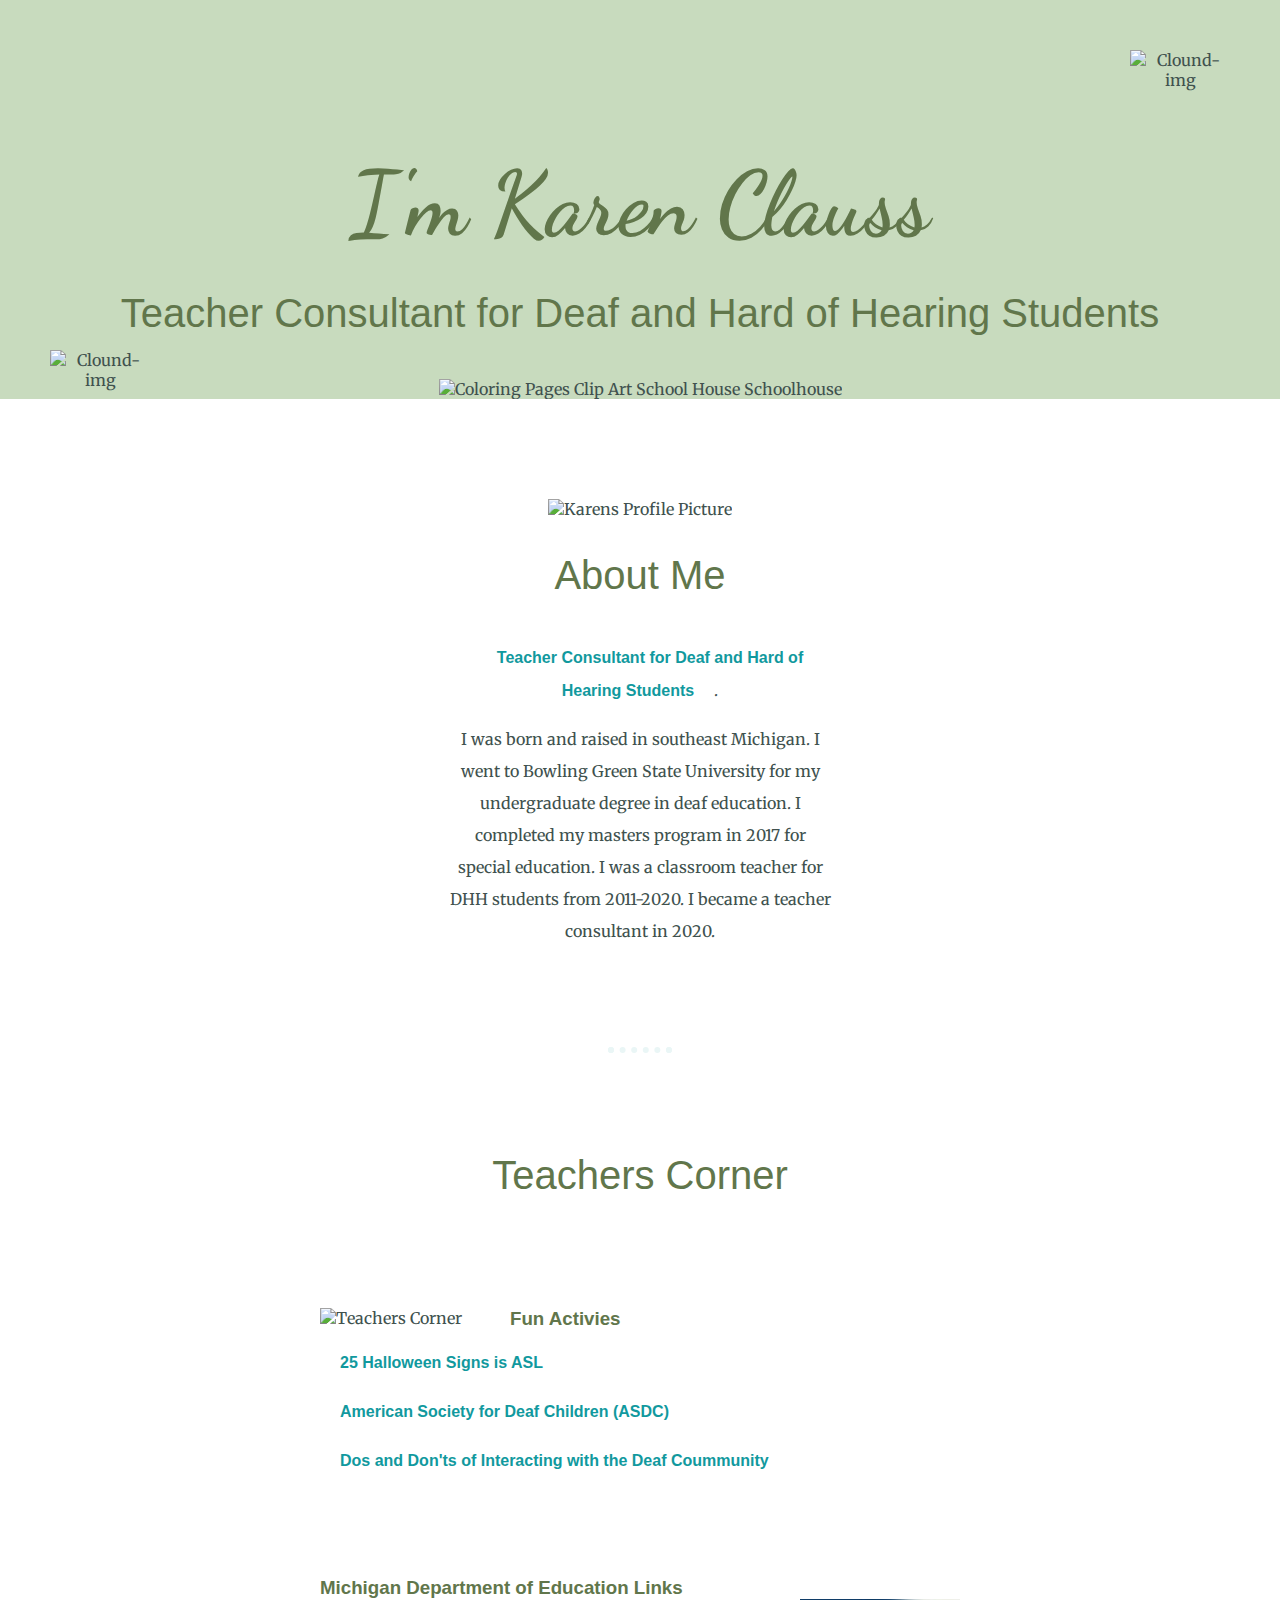
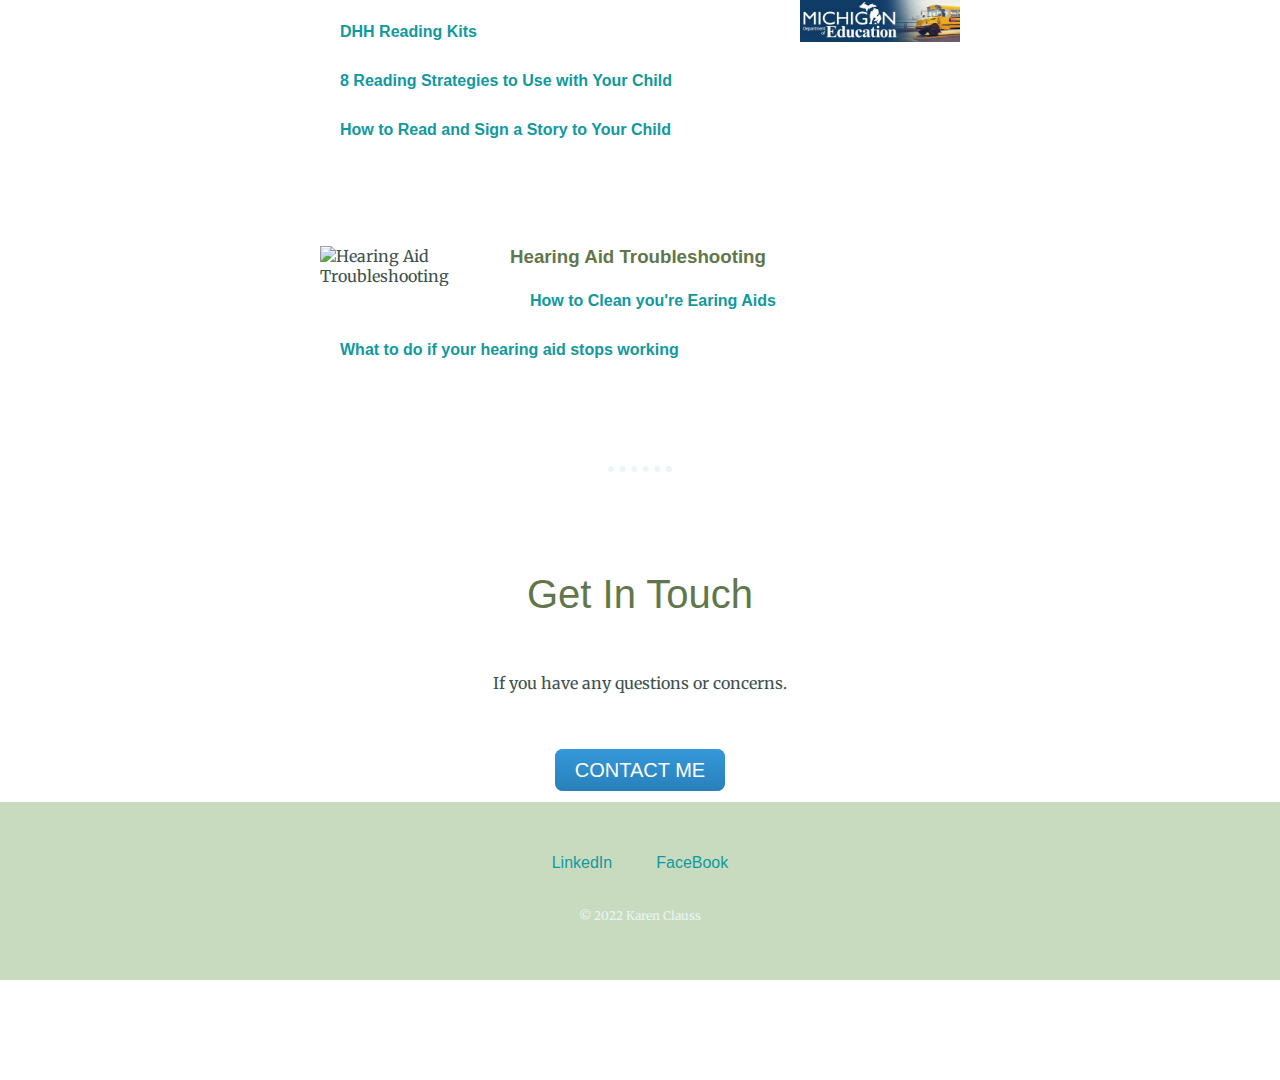
==== index.html @ 71230d58 "Add files via upload" ====
<!DOCTYPE html>
<html lang="en" dir="ltr">

  <head>
    <meta charset="utf-8">
    <title>Mrs. Clauss</title>
      <link rel="stylesheet" href="styles.css">
      <link rel="icon" href="favicon.ico">
      <link rel="preconnect" href="https://fonts.googleapis.com">
      <link rel="preconnect" href="https://fonts.gstatic.com" crossorigin>
      <link href="https://fonts.googleapis.com/css2?family=Dancing+Script&family=Merriweather&display=swap" rel="stylesheet">
  </head>
  <body>

  <div class="top-container">
    <img class="top-cloud" src="https://freepngimg.com/thumb/cloud/27-cloud-png-image.png" alt="Clound-img"width="100"
    height="100">
    <h1>I'm Karen Clauss</h1>
    <h2>Teacher Consultant for Deaf and Hard of Hearing Students</h2>
    <img class="bottom-cloud" src="https://freepngimg.com/thumb/cloud/27-cloud-png-image.png" alt="Clound-img"width="100"
    height="100">
    <img class="School" src="https://t4.ftcdn.net/jpg/02/83/85/97/360_F_283859723_ybhud0ECohqVtW5TXBm7iBTo69Y1r34f.jpg" alt="Coloring Pages Clip Art School House Schoolhouse" alt="School-img">

  </div>

  <div class="middle-container">
    <div class="profile">
      <img src="https://sdk.bitmoji.com/render/panel/10222142-100571616807_1-s5-v1.png?transparent=1&palette=1&scale=2" alt="Karens Profile Picture"
      width="300"
      height="300" />

      <h2>About Me</h2>
      <P><Strong><a href="https://www.linkedin.com/in/sara-clauss-544916116">Teacher Consultant for Deaf and Hard of Hearing Students</a></Strong>.</P>
      <P>I was born and raised in southeast Michigan. I went to Bowling Green State University for my undergraduate degree in deaf education. I completed my masters program in 2017 for special education. I was a classroom teacher for DHH students from 2011-2020. I became a teacher consultant in 2020.</P>
    </div>
    <hr>
    <div class="skills">
      <h2>Teachers Corner</h2>
      <div class="skill-row">
        <img class="teachers-corner"src="https://images.squarespace-cdn.com/content/v1/50b6d920e4b0bff132978a3e/1536152237201-N6F0PI76O25J7AV6KTU6/Website+6.jpg" alt="Teachers Corner">
        <h3>Fun Activies</h3>
        <P><Strong><a href="https://youtu.be/bYKd9_v9xGA">25 Halloween Signs is ASL</a></Strong></P>
        <P><Strong><a href="https://deafchildren.org/">American Society for Deaf Children (ASDC)</a></Strong></P>
        <P><Strong><a href="https://youtu.be/pDA_EXFTpxo">Dos and Don'ts of Interacting with the Deaf Coummunity</a></Strong></P>

        <h3>Michigan Department of Education Links</h3>
        <img class="bus" src="[data-uri]" alt="Michigan Department of Education">
      
        <p><Strong><a href="https://mdelio.org/deaf-hard-of-hearing/other-resources/dhh-reading-kits">DHH Reading Kits</a></Strong></p>
        <P><Strong><a href="https://www.choicesforparents.org/literacy">8 Reading Strategies to Use with Your Child</a></Strong></P>
        <P><Strong><a href="https://deafchildren.org/2020/03/how-to-read-and-sign-a-story/">How to Read and Sign a Story to Your Child</a></Strong></P>


      </div>
      <div class="skill-row">
        <img class="Hearing"src="https://exceptionalhearingcare.com/wp-content/uploads/2018/03/Exceptional-Hearing-Car-Common-Hearing-Aid-Problems-How-to-Fix-Them-1.jpg" alt="Hearing Aid Troubleshooting">
        <h3>Hearing Aid Troubleshooting</h3>
        <P><Strong><a href="https://youtu.be/69plw-7_W10">How to Clean you're Earing Aids</a></Strong></P>
        <P><Strong><a href="https://youtu.be/0M_33EKcPGE">What to do if your hearing aid stops working</a></Strong></P>

      </div>
    </div>
    <hr>
    <div class="contact-me">
      <h2>Get In Touch</h2>
      <p class="Contact-message">If you have any questions or concerns. </p>
      <a class="btn" href="kclauss@giresd.net">CONTACT ME</a>
    </div>


  <div class="bottom-container">
    <a class="footer-link" href="https://www.linkedin.com/">LinkedIn</a>
    <a class="footer-link" href="https://twitter.com/">FaceBook</a>

    <p class="copyright">© 2022 Karen Clauss</p>
  </div>
  </body>
</html>
---- styles.css ----
body {
  color: #40514E;
  margin: 0;
  text-align: center;
  font-family: 'Merriweather', serif;
}
 h1 {
   font-size: 5.625rem;
   margin: 50px auto 0 auto;
   font-family: 'Dancing Script', cursive;
   color: #61764B;
 }

 h2 {
   font-size: 2.5rem;
   font-family: 'Montserrat' , sans-serif;
   color: #61764B;
   font-weight: normal;
   padding-bottom: 10px;
 }

 h3 {
    color: #61764B;
    margin: 100px auto 0 auto;
    font-family: 'Montserrat' , sans-serif;
 }

 p {
  line-height: 2;
 }

hr {
  border: dotted #EAF6F6 6px;
  border-bottom: none;
  width: 4%;
  margin: 100px auto;
}

a{
  color: #11999E;
  font-family: 'Montserrat' , sans-serif;
  margin: 10px 20px;
  text-decoration: none;
}

a:hover {
  color: #EAF6F6
}

.top-container {
  background-color: #C8DBBE;
  position: relative;
  padding-top: 100px;
}

.middle-container {
  margin: 100px 0;
}

.bottom-container {
  background-color: #C8DBBE;
  padding: 50px 0 20px;
}

.skill-row {
  width: 50%;
  margin: 100px auto 100px auto;
  text-align: left;
}

.School {
  background-color: #C8DBBE;
}

.bottom-cloud {
  position: absolute;
  left: 50px;
  bottom: 300px;
  top: 350px;
}

.top-cloud {
  position: absolute;
  right: 50px;
  top: 50px;
}

.teachers-corner {
  width: 25%;
  float: left;
  margin-right: 30px;
}

.bus {
  float: right;
  margin-left: auto;
  width: 25%;
}

.Hearing {
  width: 25%;
  float: left;
  margin-right: 30px;
}

.profile {
width: 30%;
margin: auto;
}

.Contact-message {
  width: 40%;
  margin: 40px auto 60px;
}

.contact-me {
  padding: 20px 0 20px;
  padding-top: 0%;
}

.copyright {
  color: #EaF6F6;
  font-size: 0.75rem;
  padding: 20px 0;
}
.btn {
  background: #3498db;
  background-image: -webkit-linear-gradient(top, #3498db, #2980b9);
  background-image: -moz-linear-gradient(top, #3498db, #2980b9);
  background-image: -ms-linear-gradient(top, #3498db, #2980b9);
  background-image: -o-linear-gradient(top, #3498db, #2980b9);
  background-image: linear-gradient(to bottom, #3498db, #2980b9);
  -webkit-border-radius: 8;
  -moz-border-radius: 8;
  border-radius: 8px;
  font-family: 'Montserrat' , sans-serif;
  color: #ffffff;
  font-size: 20px;
  padding: 10px 20px 10px 20px;
  text-decoration: none;
}

.btn:hover {
  background: #3cb0fd;
  background-image: -webkit-linear-gradient(top, #3cb0fd, #3498db);
  background-image: -moz-linear-gradient(top, #3cb0fd, #3498db);
  background-image: -ms-linear-gradient(top, #3cb0fd, #3498db);
  background-image: -o-linear-gradient(top, #3cb0fd, #3498db);
  background-image: linear-gradient(to bottom, #3cb0fd, #3498db);
  text-decoration: none;
}
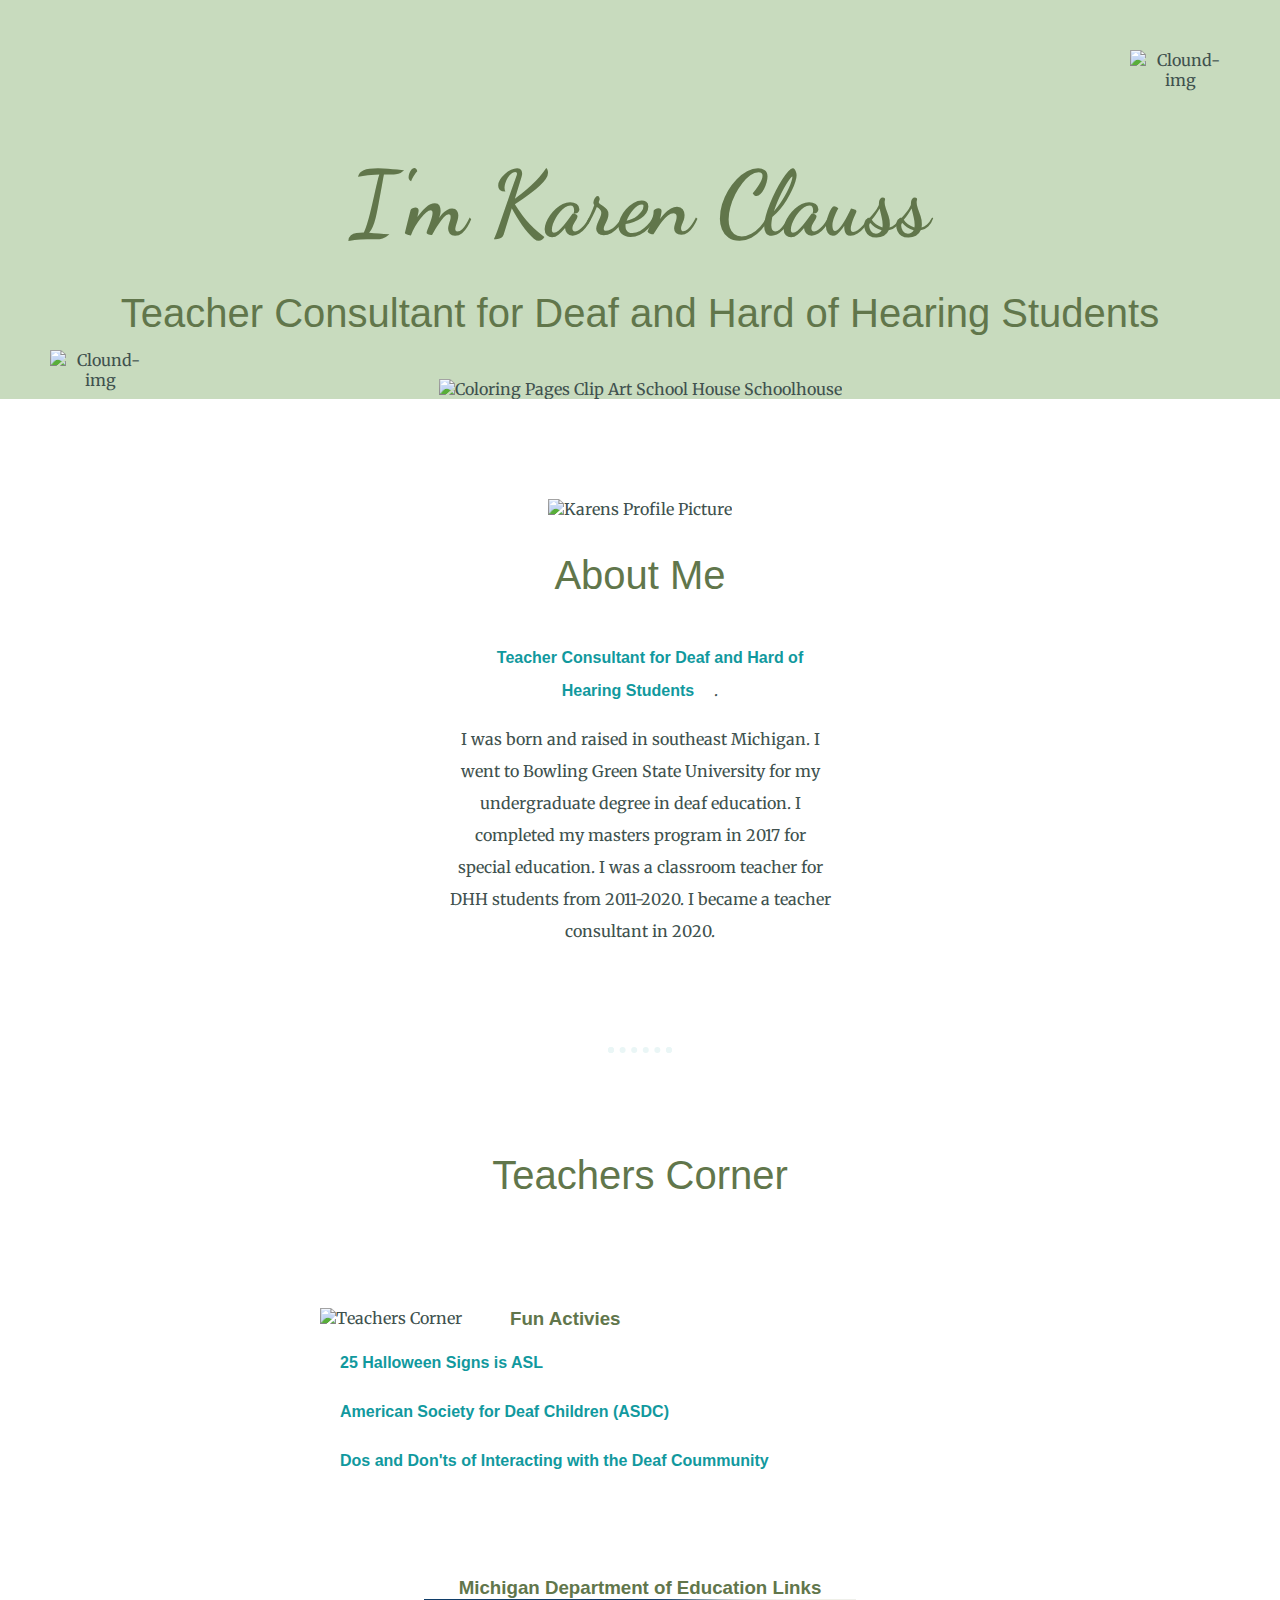
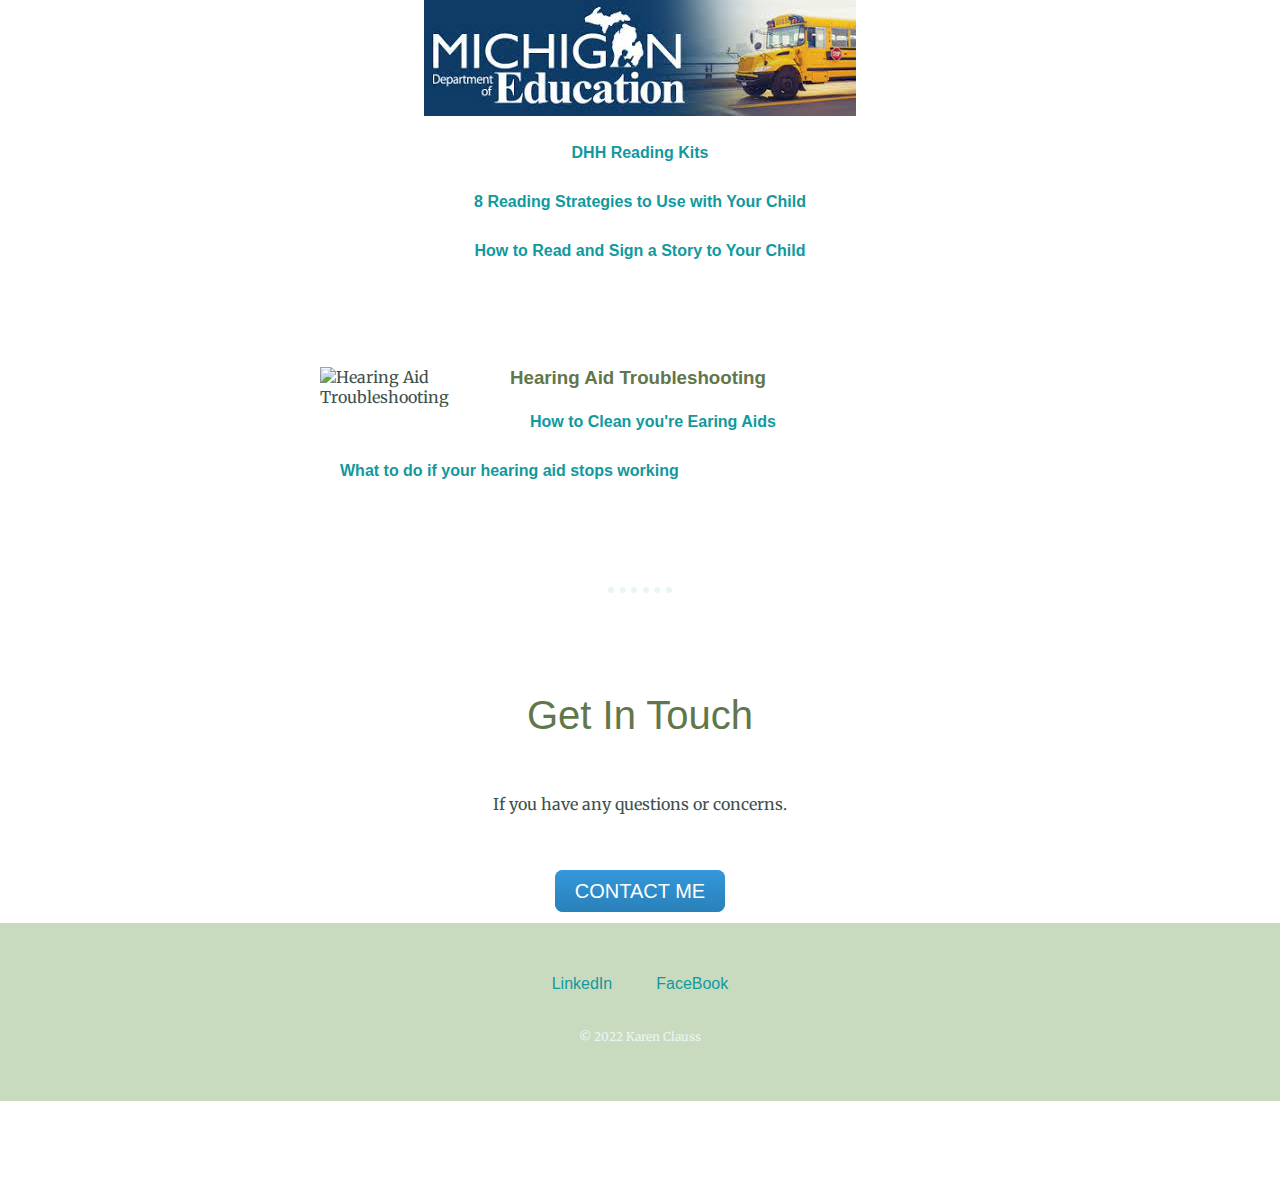
==== commit ef2f26d3: "Add files via upload" ====
--- a/index.html
+++ b/index.html
@@ -42,16 +42,17 @@
         <P><Strong><a href="https://youtu.be/bYKd9_v9xGA">25 Halloween Signs is ASL</a></Strong></P>
         <P><Strong><a href="https://deafchildren.org/">American Society for Deaf Children (ASDC)</a></Strong></P>
         <P><Strong><a href="https://youtu.be/pDA_EXFTpxo">Dos and Don'ts of Interacting with the Deaf Coummunity</a></Strong></P>
+      </div>
 
+        <div class="bus">
         <h3>Michigan Department of Education Links</h3>
-        <img class="bus" src="[data-uri]" alt="Michigan Department of Education">
-      
+        <img class="bus-image" src="[data-uri]" alt="Michigan Department of Education">
+
         <p><Strong><a href="https://mdelio.org/deaf-hard-of-hearing/other-resources/dhh-reading-kits">DHH Reading Kits</a></Strong></p>
         <P><Strong><a href="https://www.choicesforparents.org/literacy">8 Reading Strategies to Use with Your Child</a></Strong></P>
         <P><Strong><a href="https://deafchildren.org/2020/03/how-to-read-and-sign-a-story/">How to Read and Sign a Story to Your Child</a></Strong></P>
-
-
       </div>
+      
       <div class="skill-row">
         <img class="Hearing"src="https://exceptionalhearingcare.com/wp-content/uploads/2018/03/Exceptional-Hearing-Car-Common-Hearing-Aid-Problems-How-to-Fix-Them-1.jpg" alt="Hearing Aid Troubleshooting">
         <h3>Hearing Aid Troubleshooting</h3>
--- a/styles.css
+++ b/styles.css
@@ -92,10 +92,9 @@
 }
 
 .bus {
-  float: right;
-  margin-left: auto;
-  width: 25%;
+  margin: auto; 
 }
+
 
 .Hearing {
   width: 25%;
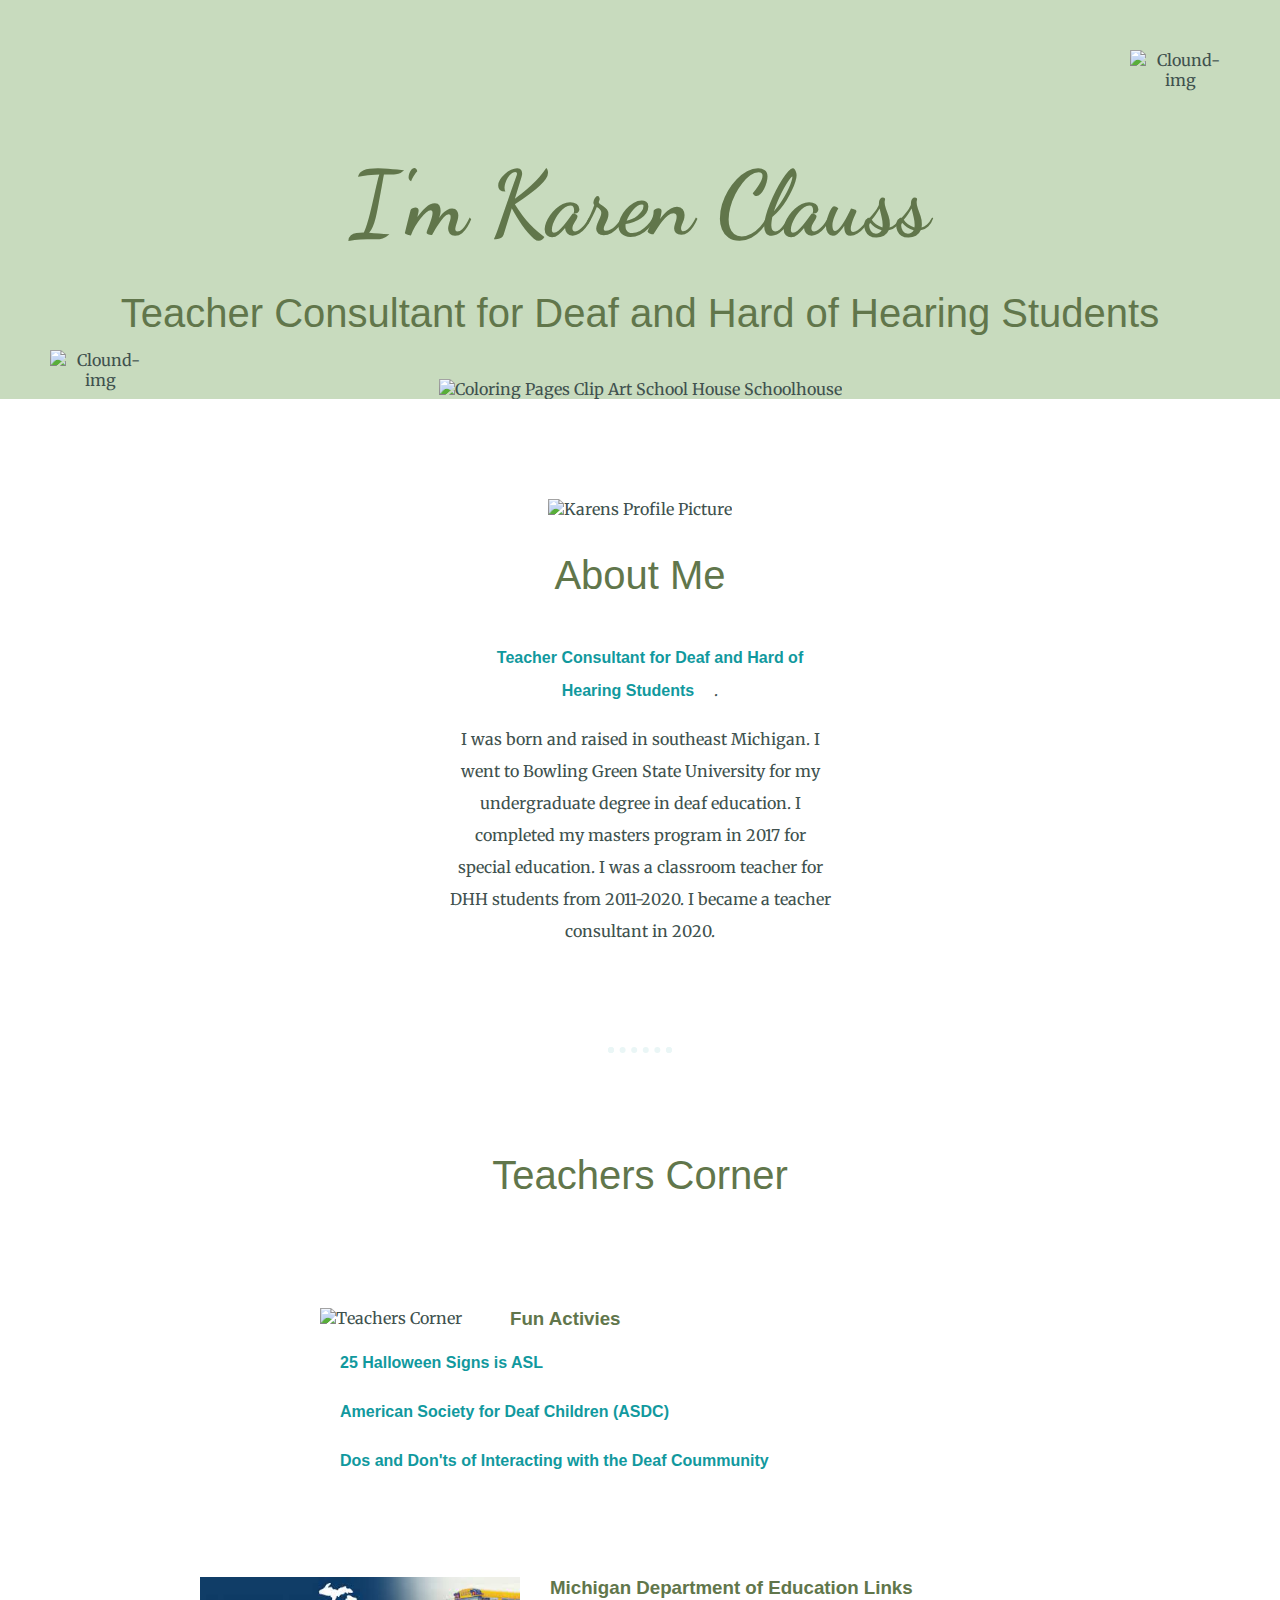
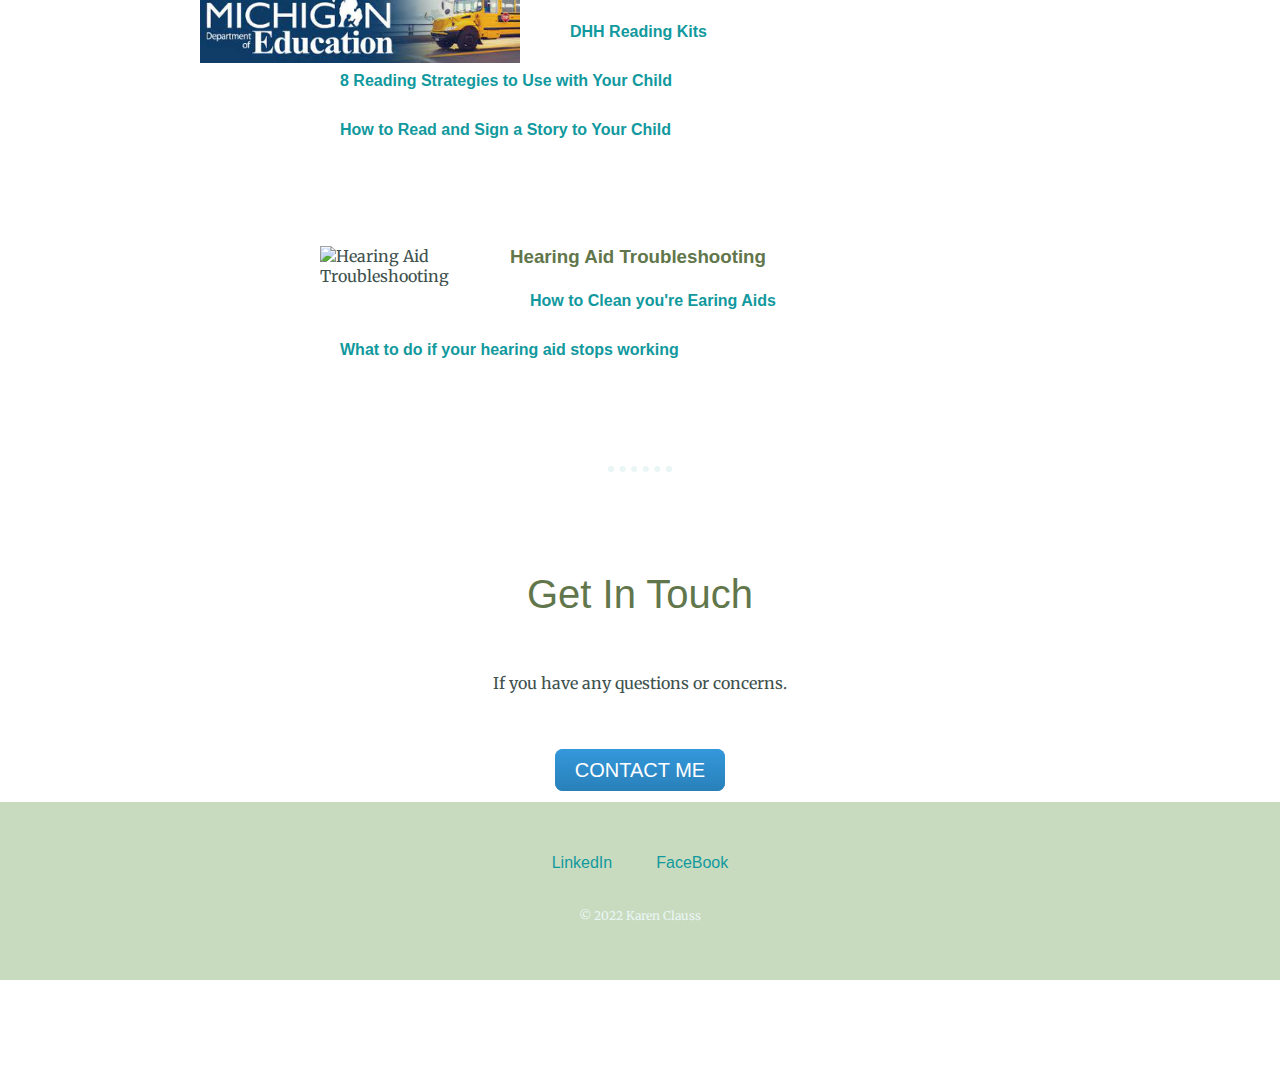
==== commit be41fa5a: "Add files via upload" ====
--- a/index.html
+++ b/index.html
@@ -44,15 +44,14 @@
         <P><Strong><a href="https://youtu.be/pDA_EXFTpxo">Dos and Don'ts of Interacting with the Deaf Coummunity</a></Strong></P>
       </div>
 
-        <div class="bus">
+        <img class="bus-image" src="[data-uri]" alt="Michigan Department of Education">
+      <div class="skill-row">
         <h3>Michigan Department of Education Links</h3>
-        <img class="bus-image" src="[data-uri]" alt="Michigan Department of Education">
-
         <p><Strong><a href="https://mdelio.org/deaf-hard-of-hearing/other-resources/dhh-reading-kits">DHH Reading Kits</a></Strong></p>
         <P><Strong><a href="https://www.choicesforparents.org/literacy">8 Reading Strategies to Use with Your Child</a></Strong></P>
         <P><Strong><a href="https://deafchildren.org/2020/03/how-to-read-and-sign-a-story/">How to Read and Sign a Story to Your Child</a></Strong></P>
       </div>
-      
+
       <div class="skill-row">
         <img class="Hearing"src="https://exceptionalhearingcare.com/wp-content/uploads/2018/03/Exceptional-Hearing-Car-Common-Hearing-Aid-Problems-How-to-Fix-Them-1.jpg" alt="Hearing Aid Troubleshooting">
         <h3>Hearing Aid Troubleshooting</h3>
--- a/styles.css
+++ b/styles.css
@@ -91,8 +91,11 @@
   margin-right: 30px;
 }
 
-.bus {
-  margin: auto; 
+.bus-image {
+  width: 25%;
+  float: left;
+  margin-right: 30px;
+  padding-left: 200px;
 }
 
 
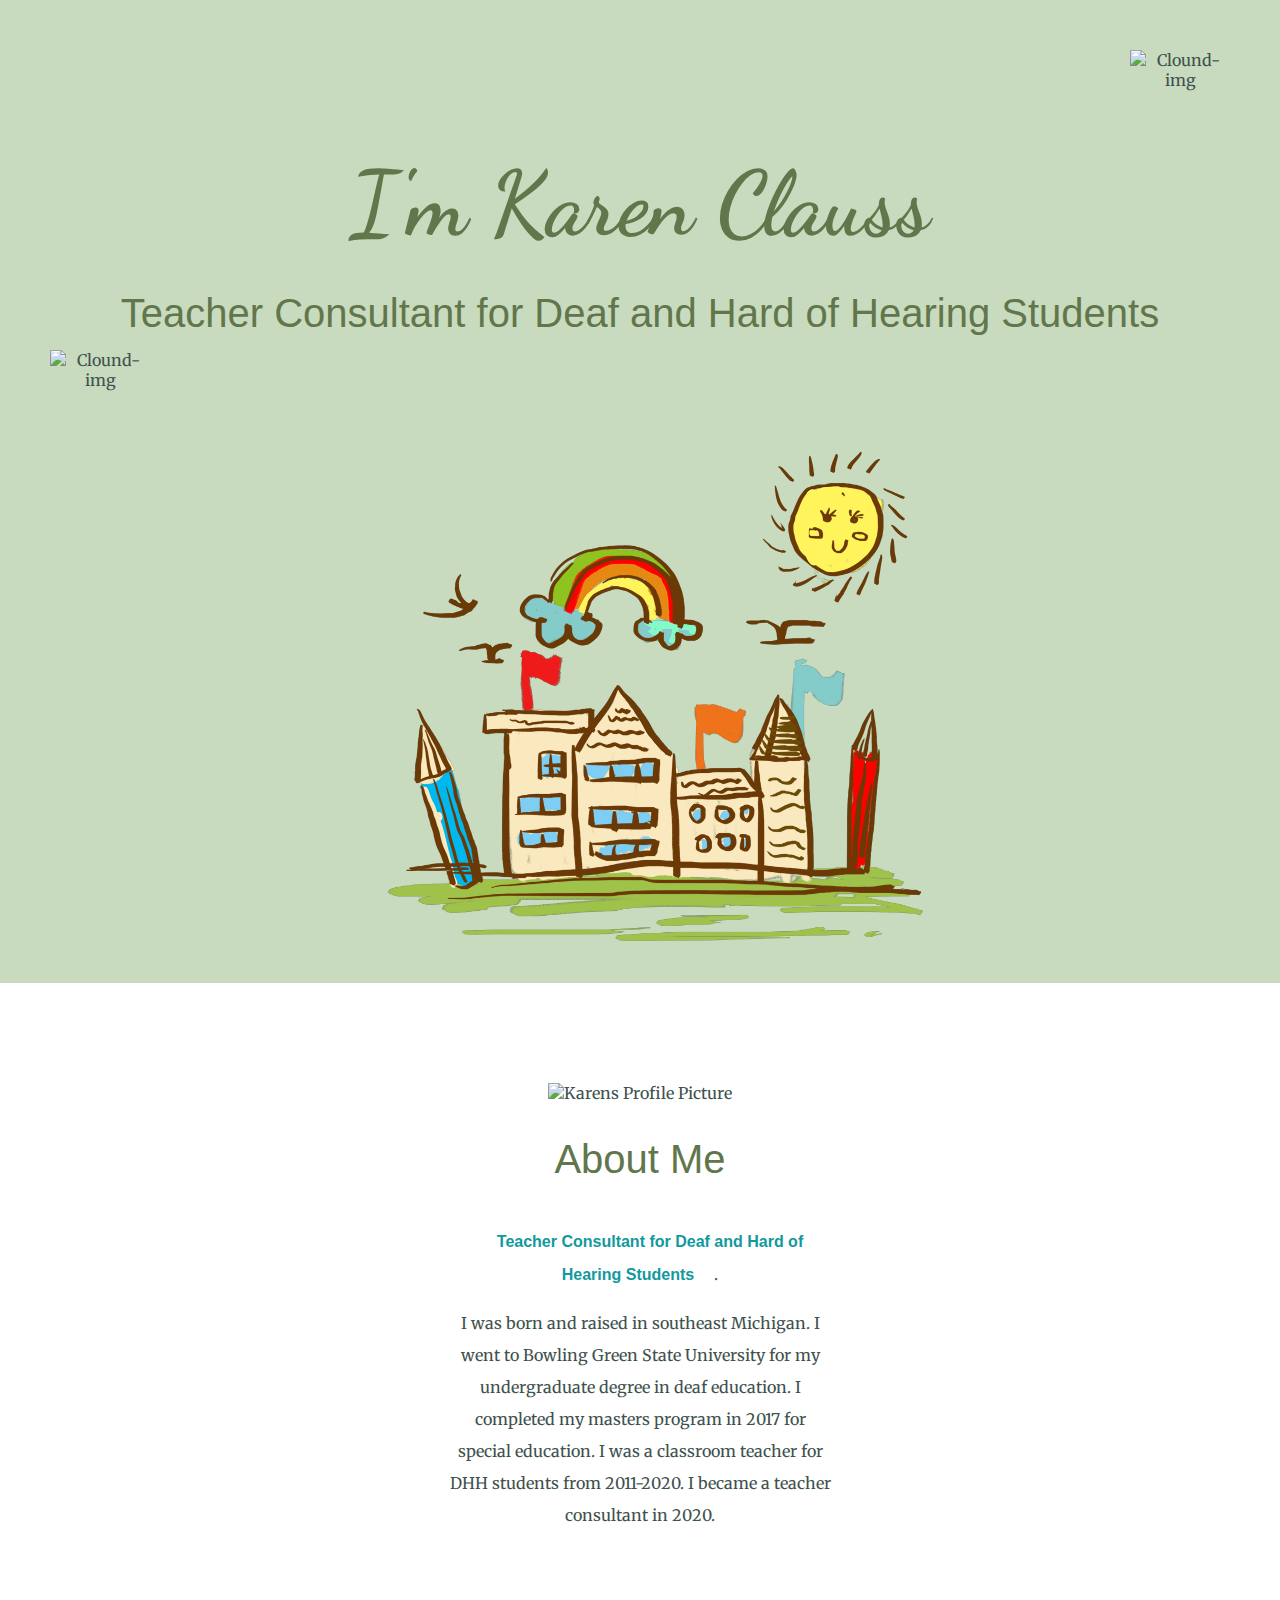
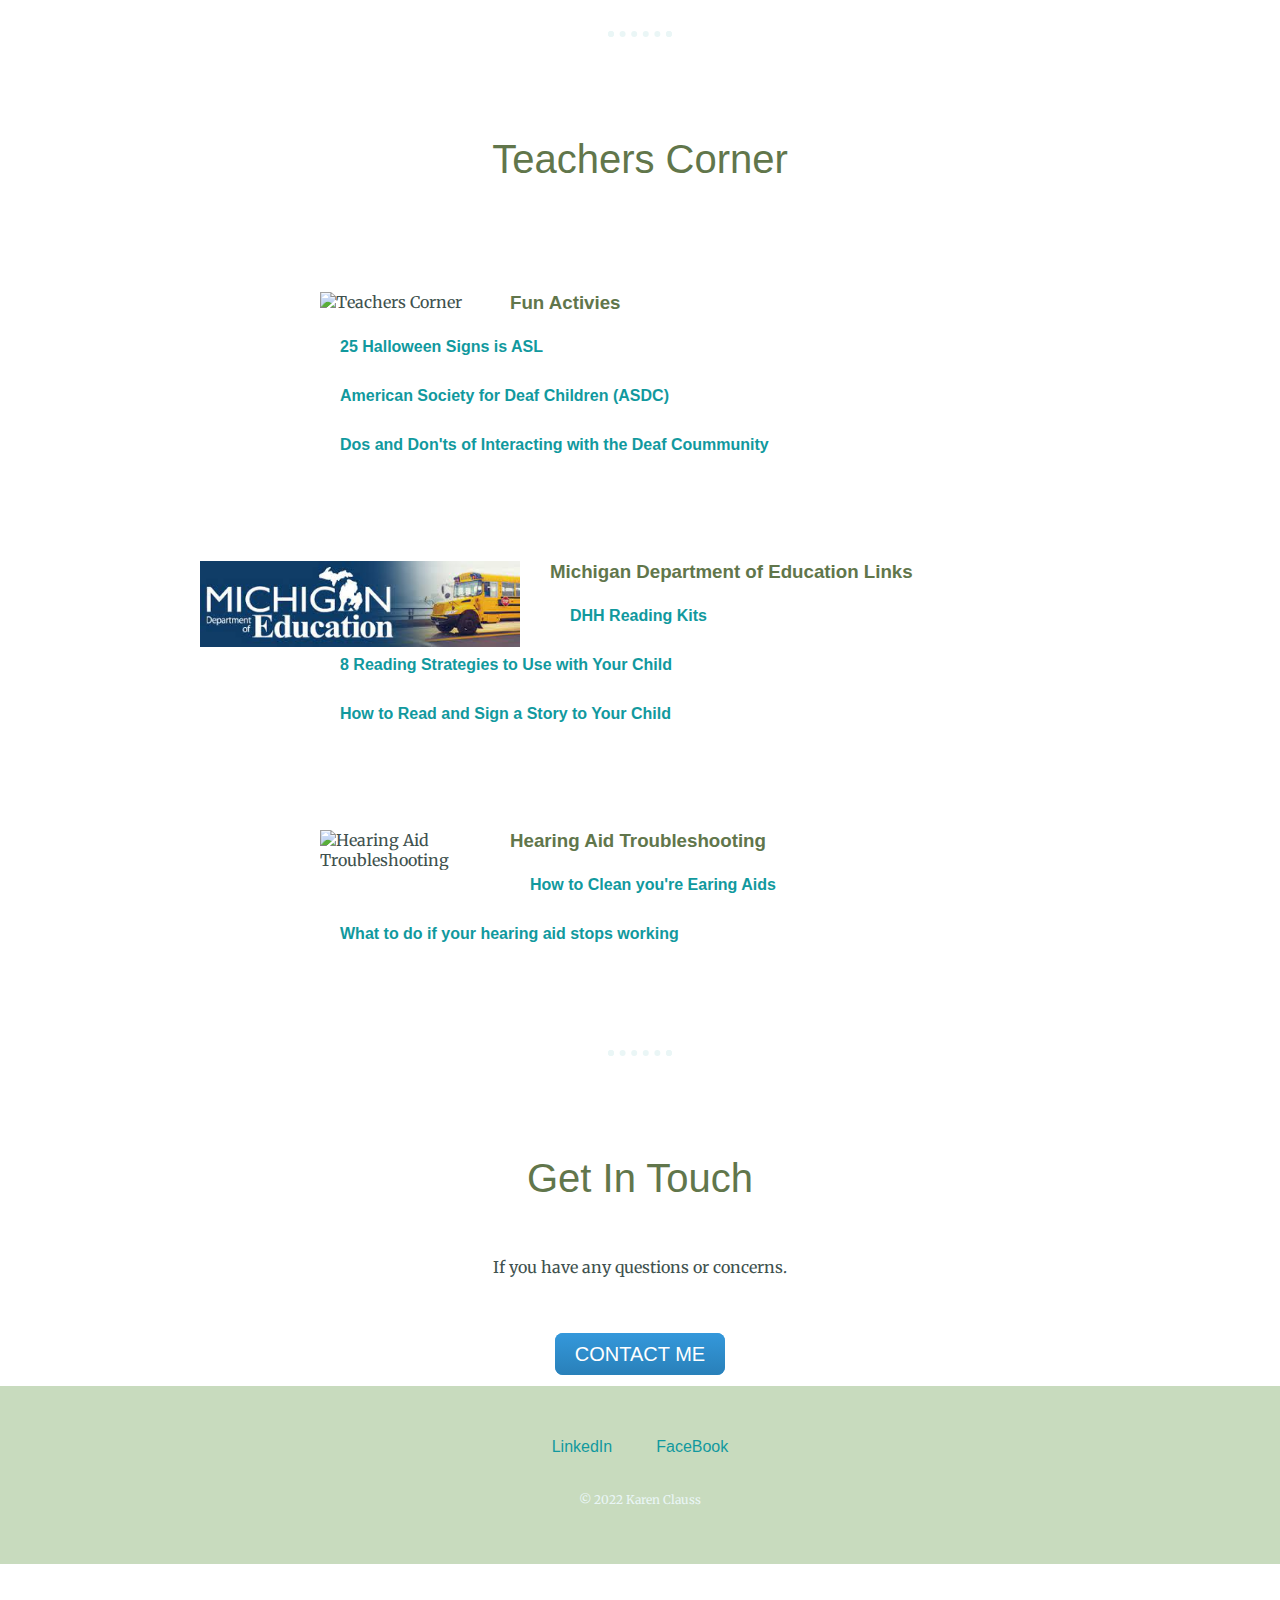
==== commit afb6b5f2: "Add files via upload" ====
--- a/index.html
+++ b/index.html
@@ -19,7 +19,8 @@
     <h2>Teacher Consultant for Deaf and Hard of Hearing Students</h2>
     <img class="bottom-cloud" src="https://freepngimg.com/thumb/cloud/27-cloud-png-image.png" alt="Clound-img"width="100"
     height="100">
-    <img class="School" src="https://t4.ftcdn.net/jpg/02/83/85/97/360_F_283859723_ybhud0ECohqVtW5TXBm7iBTo69Y1r34f.jpg" alt="Coloring Pages Clip Art School House Schoolhouse" alt="School-img">
+    <img class="School" src="images/School.png" alt="Schoolhouse" alt="School-img"width="600"
+    height="600">
 
   </div>
 
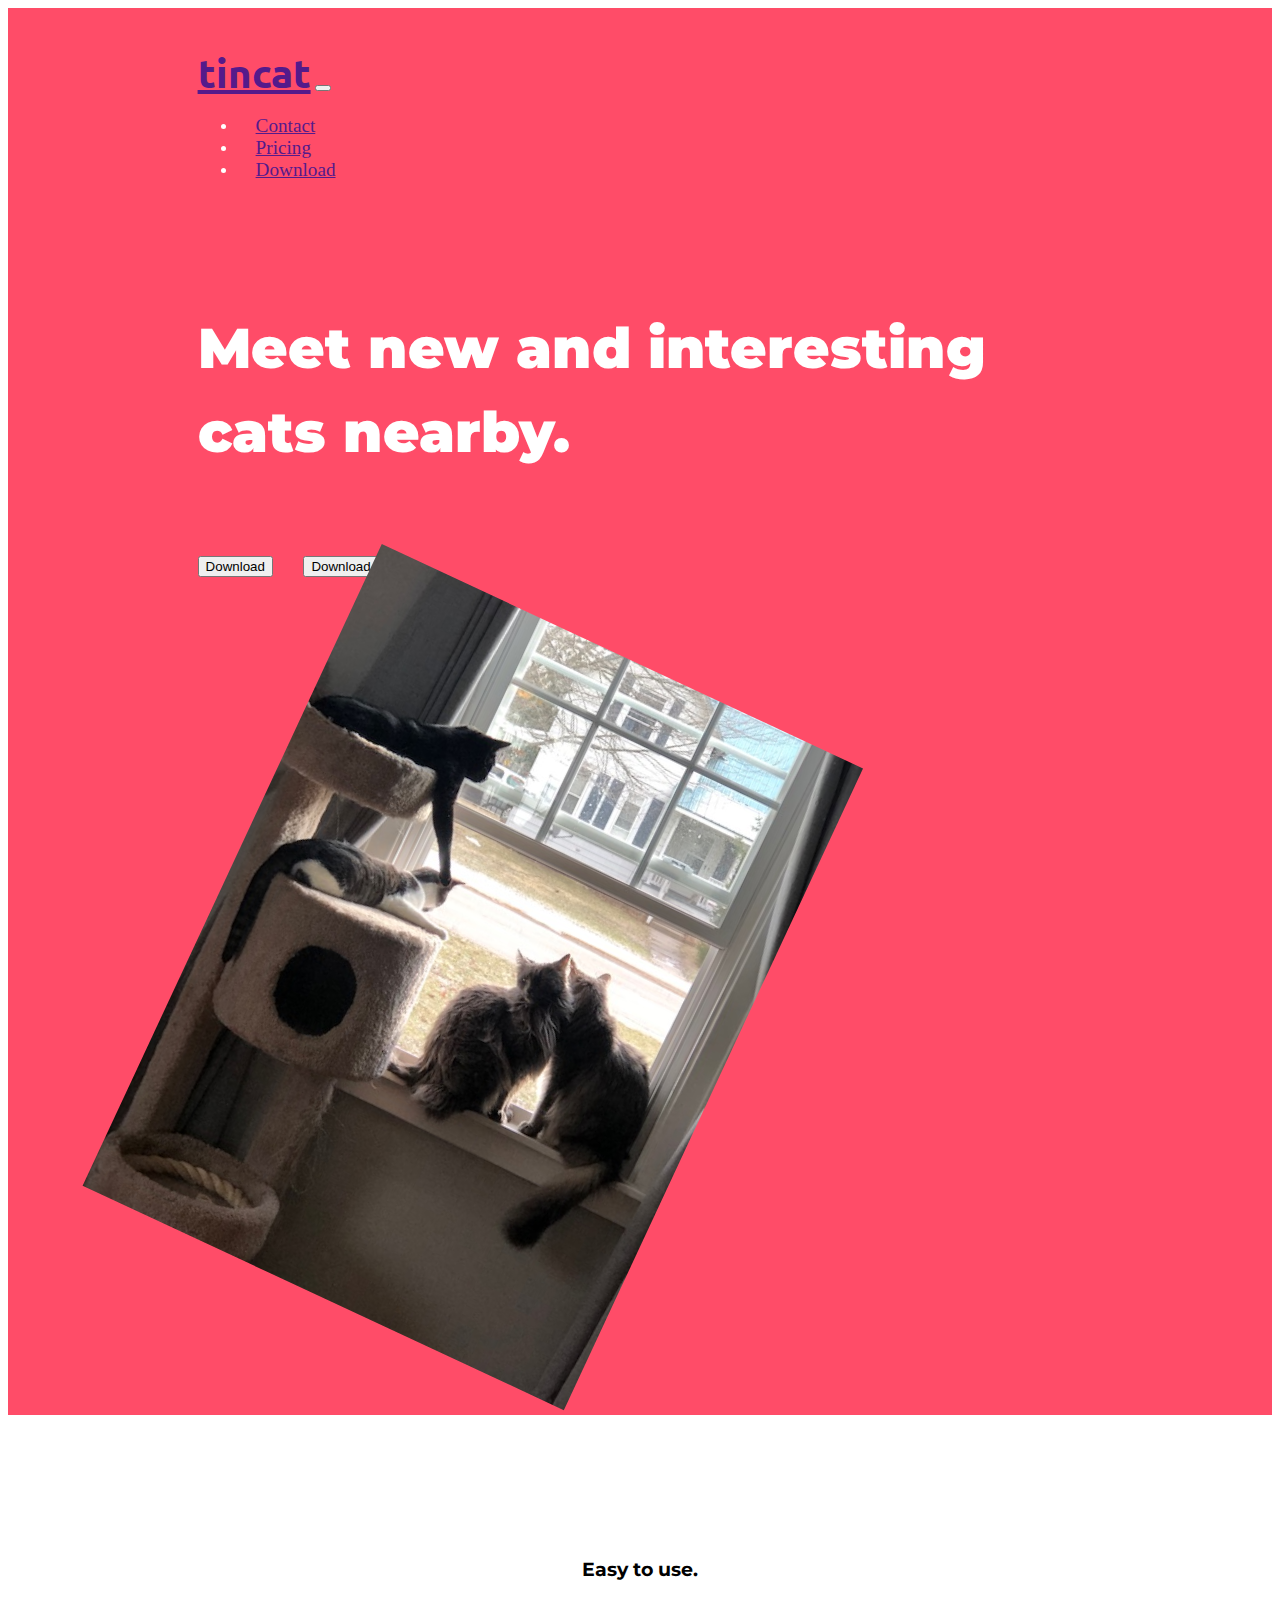
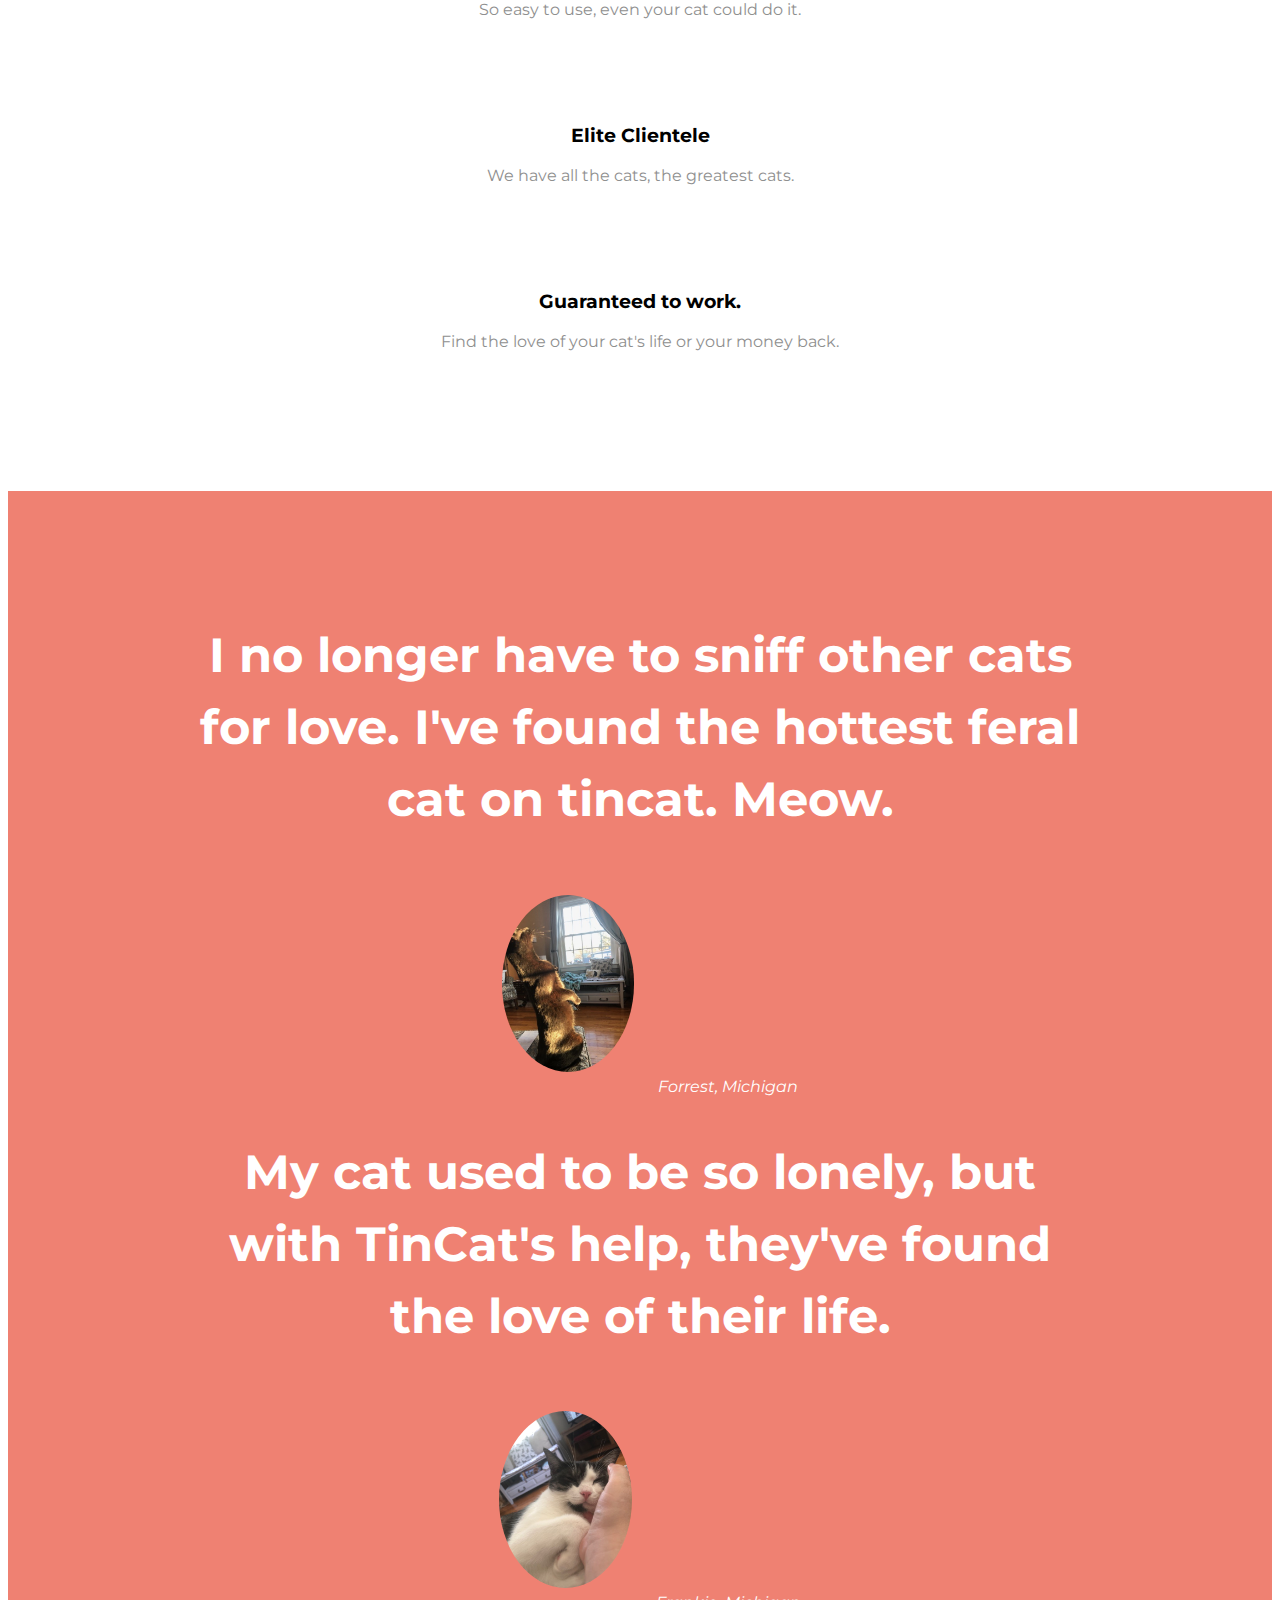
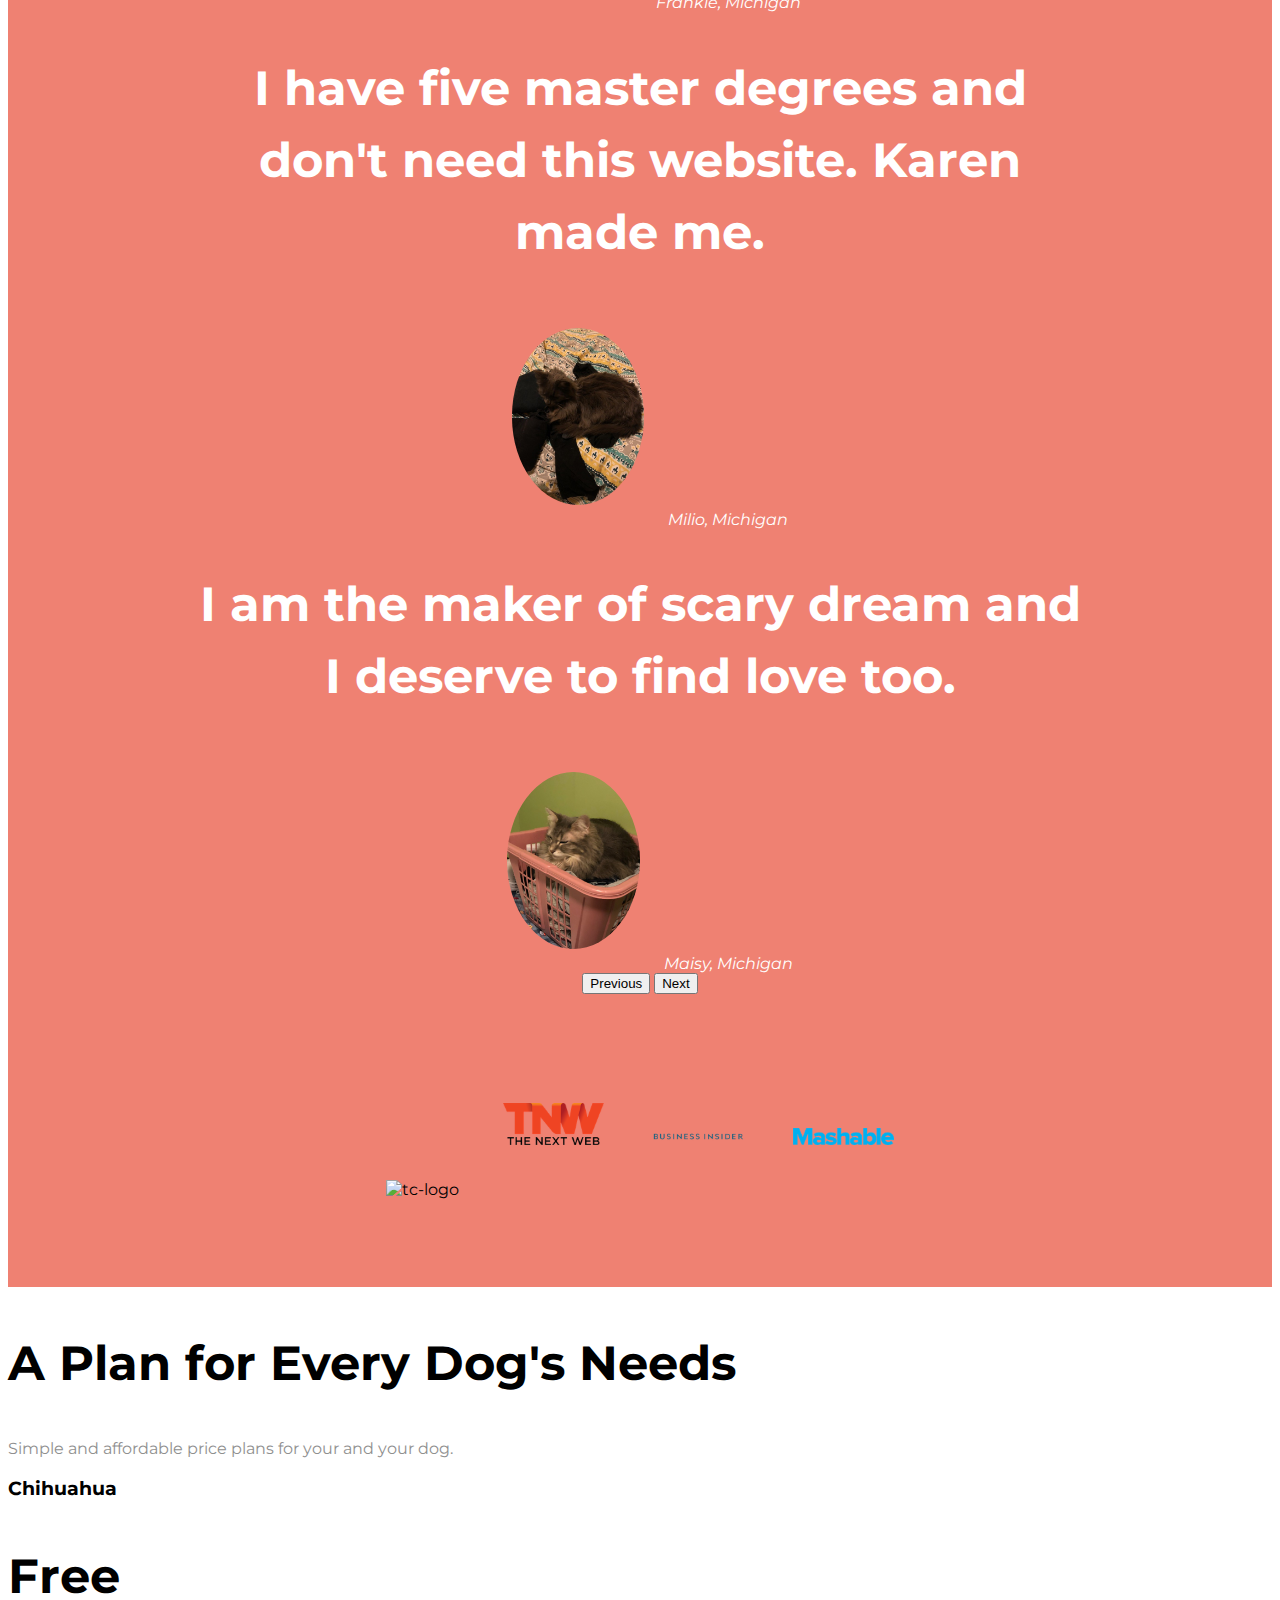
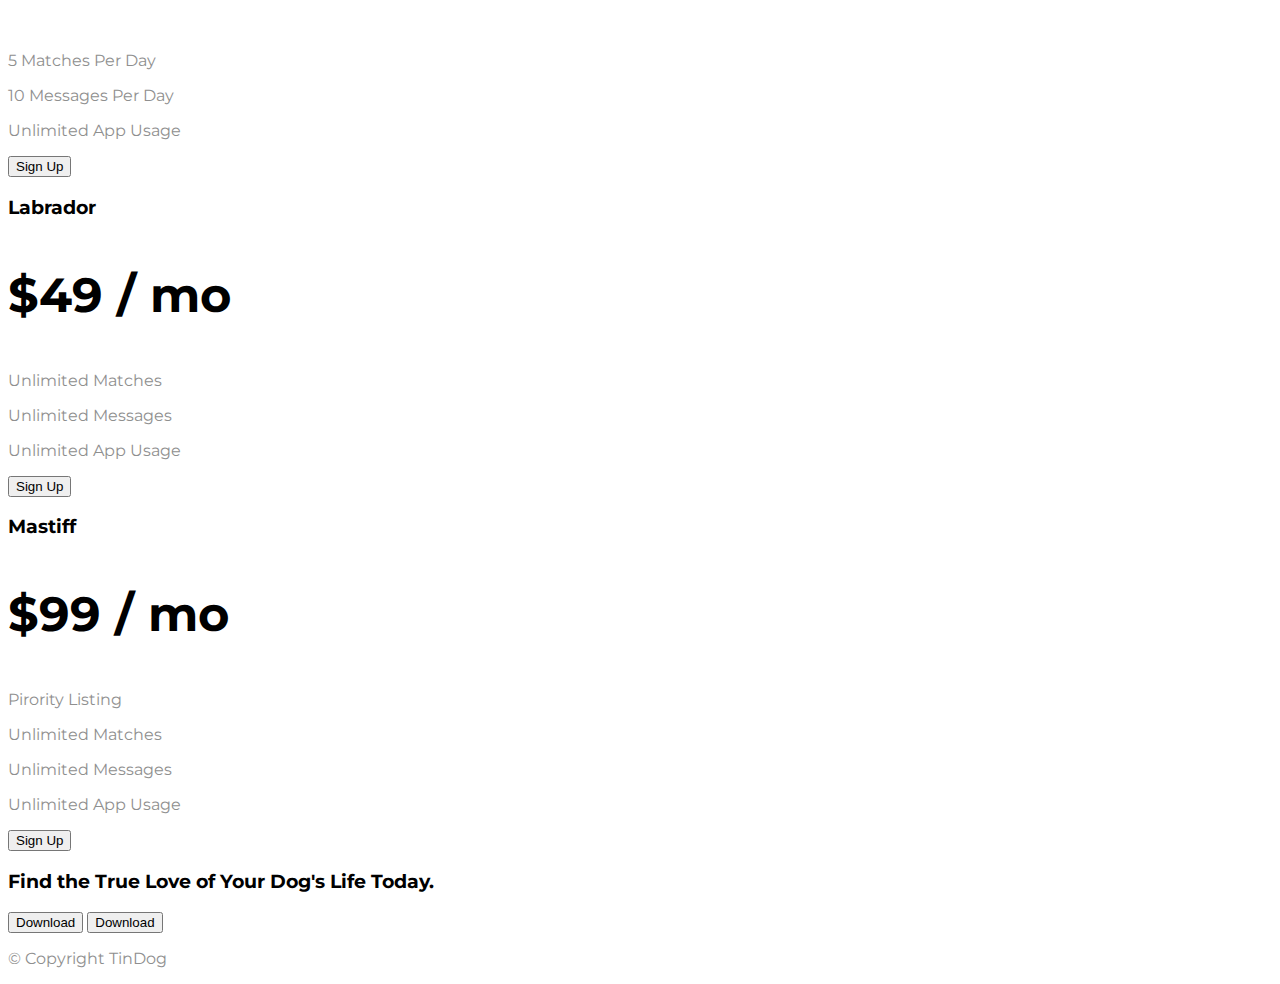
==== commit 66230189: "Add files via upload" ====
--- a/index.html
+++ b/index.html
@@ -1,79 +1,213 @@
-<!DOCTYPE html>
-<html lang="en" dir="ltr">
-
-  <head>
-    <meta charset="utf-8">
-    <title>Mrs. Clauss</title>
-      <link rel="stylesheet" href="styles.css">
-      <link rel="icon" href="favicon.ico">
-      <link rel="preconnect" href="https://fonts.googleapis.com">
-      <link rel="preconnect" href="https://fonts.gstatic.com" crossorigin>
-      <link href="https://fonts.googleapis.com/css2?family=Dancing+Script&family=Merriweather&display=swap" rel="stylesheet">
-  </head>
-  <body>
-
-  <div class="top-container">
-    <img class="top-cloud" src="https://freepngimg.com/thumb/cloud/27-cloud-png-image.png" alt="Clound-img"width="100"
-    height="100">
-    <h1>I'm Karen Clauss</h1>
-    <h2>Teacher Consultant for Deaf and Hard of Hearing Students</h2>
-    <img class="bottom-cloud" src="https://freepngimg.com/thumb/cloud/27-cloud-png-image.png" alt="Clound-img"width="100"
-    height="100">
-    <img class="School" src="images/School.png" alt="Schoolhouse" alt="School-img"width="600"
-    height="600">
-
-  </div>
-
-  <div class="middle-container">
-    <div class="profile">
-      <img src="https://sdk.bitmoji.com/render/panel/10222142-100571616807_1-s5-v1.png?transparent=1&palette=1&scale=2" alt="Karens Profile Picture"
-      width="300"
-      height="300" />
-
-      <h2>About Me</h2>
-      <P><Strong><a href="https://www.linkedin.com/in/sara-clauss-544916116">Teacher Consultant for Deaf and Hard of Hearing Students</a></Strong>.</P>
-      <P>I was born and raised in southeast Michigan. I went to Bowling Green State University for my undergraduate degree in deaf education. I completed my masters program in 2017 for special education. I was a classroom teacher for DHH students from 2011-2020. I became a teacher consultant in 2020.</P>
-    </div>
-    <hr>
-    <div class="skills">
-      <h2>Teachers Corner</h2>
-      <div class="skill-row">
-        <img class="teachers-corner"src="https://images.squarespace-cdn.com/content/v1/50b6d920e4b0bff132978a3e/1536152237201-N6F0PI76O25J7AV6KTU6/Website+6.jpg" alt="Teachers Corner">
-        <h3>Fun Activies</h3>
-        <P><Strong><a href="https://youtu.be/bYKd9_v9xGA">25 Halloween Signs is ASL</a></Strong></P>
-        <P><Strong><a href="https://deafchildren.org/">American Society for Deaf Children (ASDC)</a></Strong></P>
-        <P><Strong><a href="https://youtu.be/pDA_EXFTpxo">Dos and Don'ts of Interacting with the Deaf Coummunity</a></Strong></P>
-      </div>
-
-        <img class="bus-image" src="[data-uri]" alt="Michigan Department of Education">
-      <div class="skill-row">
-        <h3>Michigan Department of Education Links</h3>
-        <p><Strong><a href="https://mdelio.org/deaf-hard-of-hearing/other-resources/dhh-reading-kits">DHH Reading Kits</a></Strong></p>
-        <P><Strong><a href="https://www.choicesforparents.org/literacy">8 Reading Strategies to Use with Your Child</a></Strong></P>
-        <P><Strong><a href="https://deafchildren.org/2020/03/how-to-read-and-sign-a-story/">How to Read and Sign a Story to Your Child</a></Strong></P>
-      </div>
-
-      <div class="skill-row">
-        <img class="Hearing"src="https://exceptionalhearingcare.com/wp-content/uploads/2018/03/Exceptional-Hearing-Car-Common-Hearing-Aid-Problems-How-to-Fix-Them-1.jpg" alt="Hearing Aid Troubleshooting">
-        <h3>Hearing Aid Troubleshooting</h3>
-        <P><Strong><a href="https://youtu.be/69plw-7_W10">How to Clean you're Earing Aids</a></Strong></P>
-        <P><Strong><a href="https://youtu.be/0M_33EKcPGE">What to do if your hearing aid stops working</a></Strong></P>
-
-      </div>
-    </div>
-    <hr>
-    <div class="contact-me">
-      <h2>Get In Touch</h2>
-      <p class="Contact-message">If you have any questions or concerns. </p>
-      <a class="btn" href="kclauss@giresd.net">CONTACT ME</a>
-    </div>
-
-
-  <div class="bottom-container">
-    <a class="footer-link" href="https://www.linkedin.com/">LinkedIn</a>
-    <a class="footer-link" href="https://twitter.com/">FaceBook</a>
-
-    <p class="copyright">© 2022 Karen Clauss</p>
-  </div>
-  </body>
-</html>
+<!DOCTYPE html>
+<html>
+
+<head>
+  <meta charset="utf-8">
+  <title>TinCat</title>
+
+<!-- Google Fonts -->
+  <link href="https://fonts.googleapis.com/css2?family=Montserrat:wght@400;900&family=Ubuntu&display=swap" rel="stylesheet">
+
+<!-- CSS Stylesheets -->
+  <link rel="stylesheet" href="https://cdn.jsdelivr.net/npm/bootstrap@5.2.2/dist/css/bootstrap.min.css" rel="stylesheet" integrity="sha384-Zenh87qX5JnK2Jl0vWa8Ck2rdkQ2Bzep5IDxbcnCeuOxjzrPF/et3URy9Bv1WTRi" crossorigin="anonymous">
+  <link rel="stylesheet" href="css/styles.css">
+
+  <!-- Bootstrap Scripts -->
+  <script src="https://cdn.jsdelivr.net/npm/bootstrap@5.2.2/dist/js/bootstrap.bundle.min.js" integrity="sha384-OERcA2EqjJCMA+/3y+gxIOqMEjwtxJY7qPCqsdltbNJuaOe923+mo//f6V8Qbsw3" crossorigin="anonymous"></script>
+
+<!-- Font Awesome -->
+    <script src="https://kit.fontawesome.com/7f8371dc88.js" crossorigin="anonymous"></script>
+
+</head>
+
+<body>
+
+  <section id="title">
+
+  <div class="container-fluid">
+
+
+    <!-- Nav Bar -->
+    <nav class="navbar navbar-expnad-lg navbar-dark">
+      <a class="navbar-brand" href="">tincat</a>
+        <button class="navbar-toggler" type="button" data-bs-toggle="collapse" data-bs-target="#navbarToggleExternalContent" aria-controls="navbarToggleExternalContent" aria-expanded="false" aria-label="Toggle navigation">
+          <span class="navbar-toggler-icon"></span>
+        </button>
+    <div class="collapse navbar-collapse" id="navbarToggleExternalContent">
+
+      <ul class="navbar-nav ms-auto">
+            <li class="nav-item">
+                <a class="nav-link" href="">Contact</a>
+            </li>
+            <li class="nav-item">
+                <a class="nav-link" href="">Pricing</a>
+            </li>
+            <li class="nav-item">
+                <a class="nav-link" href="">Download</a>
+            </li>
+        </ul>
+      </div>
+    </nav>
+
+
+
+
+    <!-- Title -->
+
+    <div class="row">
+
+      <div class="col-lg-6">
+        <h1>Meet new and interesting cats nearby.</h1>
+        <button type="button"class="btn btn-dark btn-lg download-button"><i class="fa-brands fa-apple"></i> Download</button>
+        <button type="button"class="btn btn-outline-light btn-lg download-button"><i class="fa-brands fa-google-play"></i> Download</button>
+      </div>
+
+    <div class="col-lg-6">
+      <img class="title-image" src="images/4Cats.jpg" alt="iphone-mockup">
+</div>
+  </div>
+  </section>
+
+
+  <!-- Features -->
+
+  <section id="features">
+
+<div class="row">
+
+  <div class="feature-box col-lg-4">
+    <i class="icon fa-sharp fa-solid fa-square-check fa-4x"></i>
+    <h3>Easy to use.</h3>
+    <p>So easy to use, even your cat could do it.</p>
+  </div>
+
+  <div class="feature-box col-lg-4">
+    <i class="icon fa-solid fa-bullseye fa-4x"></i>
+    <h3>Elite Clientele</h3>
+    <p>We have all the cats, the greatest cats.</p>
+  </div>
+
+  <div class="feature-box col-lg-4">
+    <i class="icon fa-solid fa-heart fa-4x"></i>
+    <h3>Guaranteed to work.</h3>
+    <p>Find the love of your cat's life or your money back.</p>
+  </div>
+</div>
+
+  </section>
+
+
+  <!-- Testimonials -->
+
+  <section id="testimonials">
+
+    <div id="carouselExampleControls" class="carousel slide" data-bs-ride="carousel">
+  <div class="carousel-inner">
+    <div class="carousel-item active">
+      <h2>I no longer have to sniff other cats for love. I've found the hottest feral cat on tincat. Meow.</h2>
+      <img class="testimonial-image" src="images/Forrest.jpg" alt="Forrest-profile">
+      <em>Forrest, Michigan</em>
+    </div>
+
+    <div class="carousel-item">
+      <h2 class="testimonial-text">My cat used to be so lonely, but with TinCat's help, they've found the love of their life.</h2>
+      <img class="testimonial-image" src="images/Frankie.jpg" alt="Frankie-profile">
+      <em>Frankie, Michigan</em>
+    </div>
+
+    <div class="carousel-item">
+      <h2 class="testimonial-text">I have five master degrees and don't need this website. Karen made me.</h2>
+      <img class="testimonial-image" src="images/Milio.jpg" alt="Milio-profile">
+      <em>Milio, Michigan</em>
+    </div>
+
+    <div class="carousel-item">
+      <h2 class="testimonial-text">I am the maker of scary dream and I deserve to find love too.</h2>
+      <img class="testimonial-image" src="images/Maisy.jpg" alt="Maisy-profile">
+      <em>Maisy, Michigan</em>
+    </div>
+  </div>
+
+  <button class="carousel-control-prev" type="button" data-bs-target="#carouselExampleControls" data-bs-slide="prev">
+    <span class="carousel-control-prev-icon" aria-hidden="true"></span>
+    <span class="visually-hidden">Previous</span>
+  </button>
+  <button class="carousel-control-next" type="button" data-bs-target="#carouselExampleControls" data-bs-slide="next">
+    <span class="carousel-control-next-icon" aria-hidden="true"></span>
+    <span class="visually-hidden">Next</span>
+  </button>
+</div>
+
+
+  </section>
+
+
+  <!-- Press -->
+
+  <section id="press">
+    <img class="press-logo" src="images/techcrunch.png" alt="tc-logo">
+    <img class="press-logo" src="images/tnw.png" alt="tnw-logo">
+    <img class="press-logo" src="images/bizinsider.png" alt="biz-insider-logo">
+    <img class="press-logo" src="images/mashable.png" alt="mashable-logo">
+
+  </section>
+
+
+  <!-- Pricing -->
+
+  <section id="pricing">
+
+    <h2>A Plan for Every Dog's Needs</h2>
+    <p>Simple and affordable price plans for your and your dog.</p>
+
+
+    <h3>Chihuahua</h3>
+    <h2>Free</h2>
+    <p>5 Matches Per Day</p>
+    <p>10 Messages Per Day</p>
+    <p>Unlimited App Usage</p>
+    <button type="button">Sign Up</button>
+
+
+    <h3>Labrador</h3>
+    <h2>$49 / mo</h2>
+    <p>Unlimited Matches</p>
+    <p>Unlimited Messages</p>
+    <p>Unlimited App Usage</p>
+    <button type="button">Sign Up</button>
+
+
+    <h3>Mastiff</h3>
+    <h2>$99 / mo</h2>
+    <p>Pirority Listing</p>
+    <p>Unlimited Matches</p>
+    <p>Unlimited Messages</p>
+    <p>Unlimited App Usage</p>
+    <button type="button">Sign Up</button>
+
+  </section>
+
+
+  <!-- Call to Action -->
+
+  <section id="cta">
+
+    <h3>Find the True Love of Your Dog's Life Today.</h3>
+    <button type="button">Download</button>
+    <button type="button">Download</button>
+
+  </section>
+
+
+  <!-- Footer -->
+
+  <footer id="footer">
+
+    <p>© Copyright TinDog</p>
+
+  </footer>
+
+
+</body>
+
+</html>
--- a/css/styles.css
+++ b/css/styles.css
@@ -0,0 +1,117 @@
+body {
+  font-family: "Montserrat";
+}
+
+#title {
+  background-color: #ff4c68;
+  color: #fff;
+}
+
+h1 {
+  font-family: "Montserrat", sans-serif;
+  font-size: 3.5rem;
+  line-height: 1.5;
+  font-weight: 900;
+}
+
+h2{
+  font-family: "Montserrat";
+  font-weight: bold;
+  font-size: 3rem;
+  line-height: 1.5;
+}
+
+h3{
+  font-family: "Montserrat";
+  font-weight: bold;
+}
+
+p{
+  color: #8f8f8f;
+}
+
+.container-fluid {
+  padding: 3% 15%
+}
+
+/* Navigation Bar */
+
+.navbar {
+  padding: 0 0 4.5rem;
+}
+
+.navbar-brand {
+  font-family: "Ubuntu";
+  font-size: 2.5rem;
+  font-weight: bold;
+}
+
+.nav-item{
+  padding: 0 18px;
+}
+
+.nav-link{
+  font-size: 1.2rem;
+  font-family: "Montserrat-Light"
+}
+
+/* Download Buttons */
+
+.download-button {
+  margin: 5% 3% 5% 0;
+}
+
+/* Title Image */
+
+.title-image {
+  width: 60%;
+  transform: rotate(25deg);
+  padding-bottom: 5%;
+}
+
+/* Features Section */
+
+#features {
+  padding: 7% 15%;
+}
+
+.feature-box {
+  text-align: center;
+  padding: 4%;
+}
+
+.icon {
+  color: #ef8172;
+  margin-bottom: 1rem;
+}
+
+.icon:hover {
+  color: #ff4c68;
+}
+
+/* Testimonial Section */
+
+#testimonials {
+  padding: 7% 15%;
+  text-align: center;
+  background-color: #ef8172;
+  color: #fff;
+}
+
+.testimonial-image {
+  width: 15%;
+  border-radius: 100%;
+  margin: 20px;
+
+}
+
+#press {
+  background-color: #ef8172;
+  text-align: center;
+  padding-bottom: 3%;
+}
+
+.press-logo {
+  width: 8%;
+  margin: 20px 20px 50px;
+}
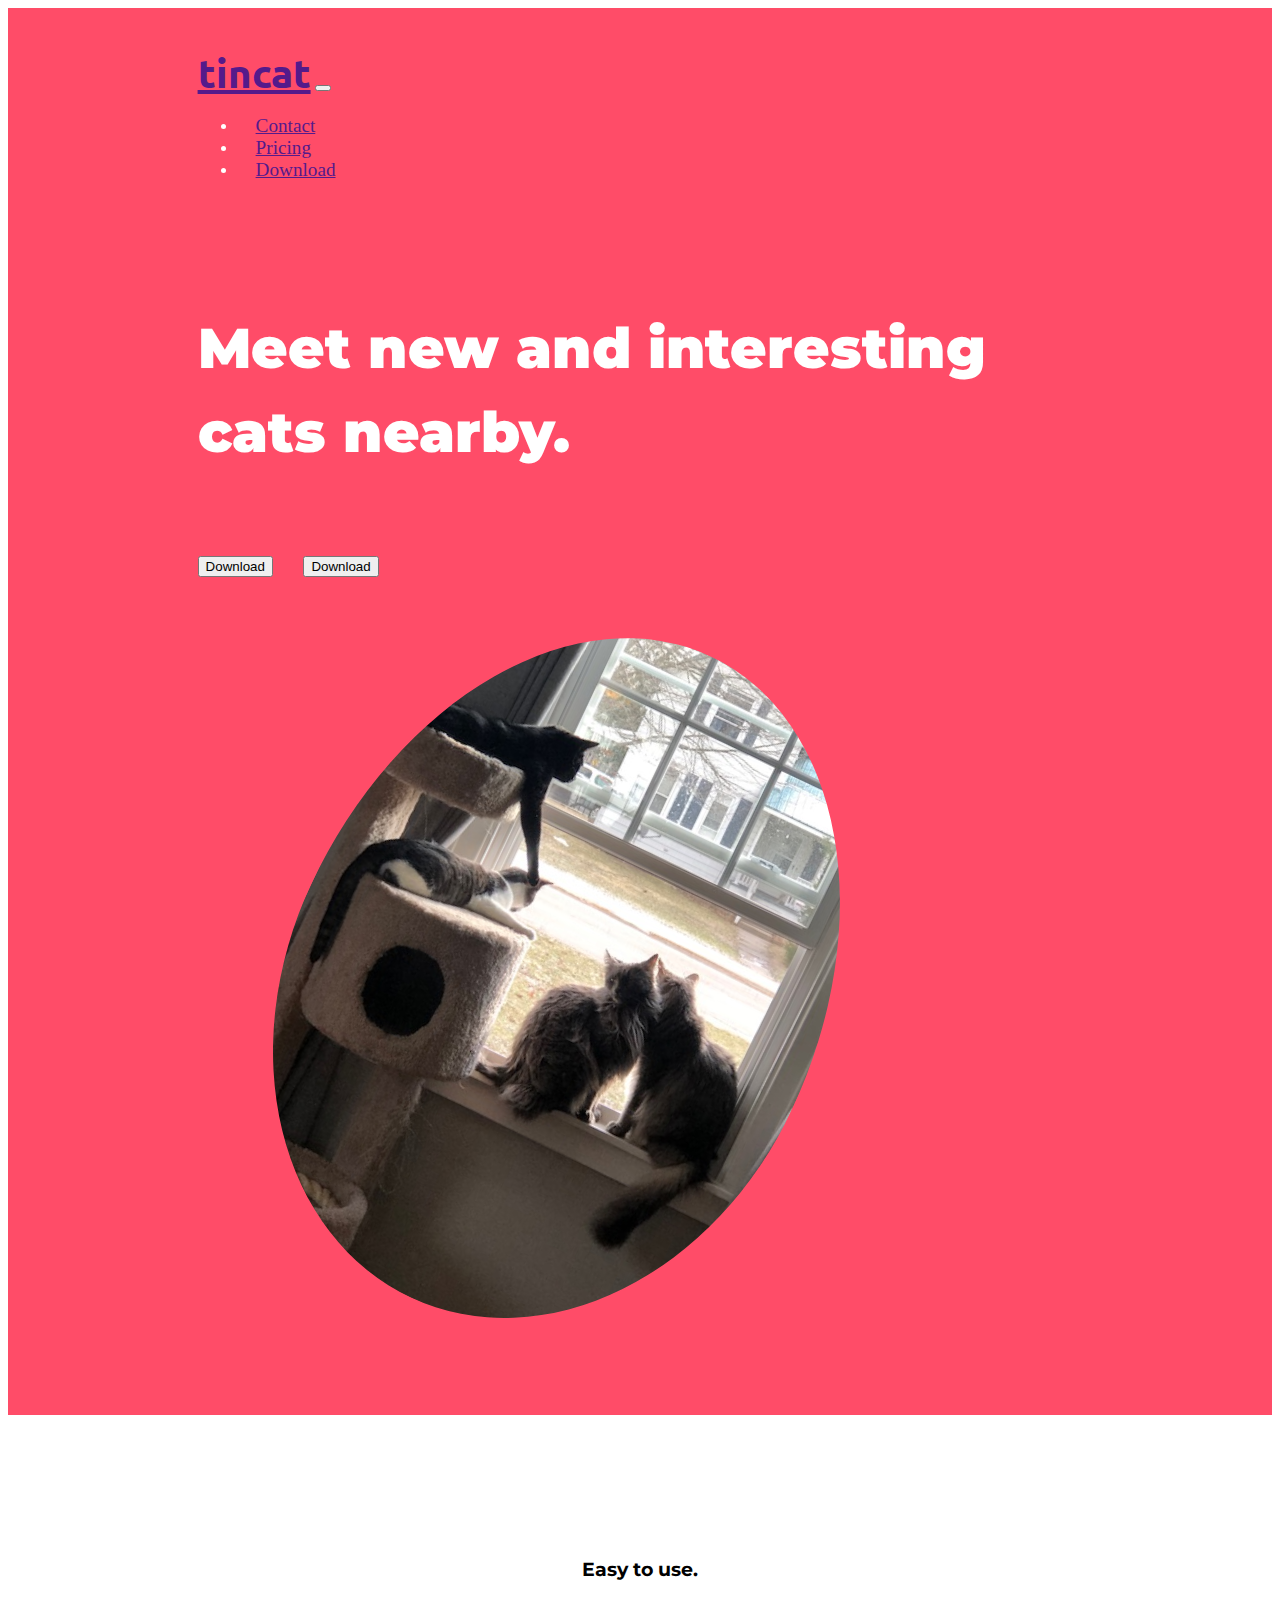
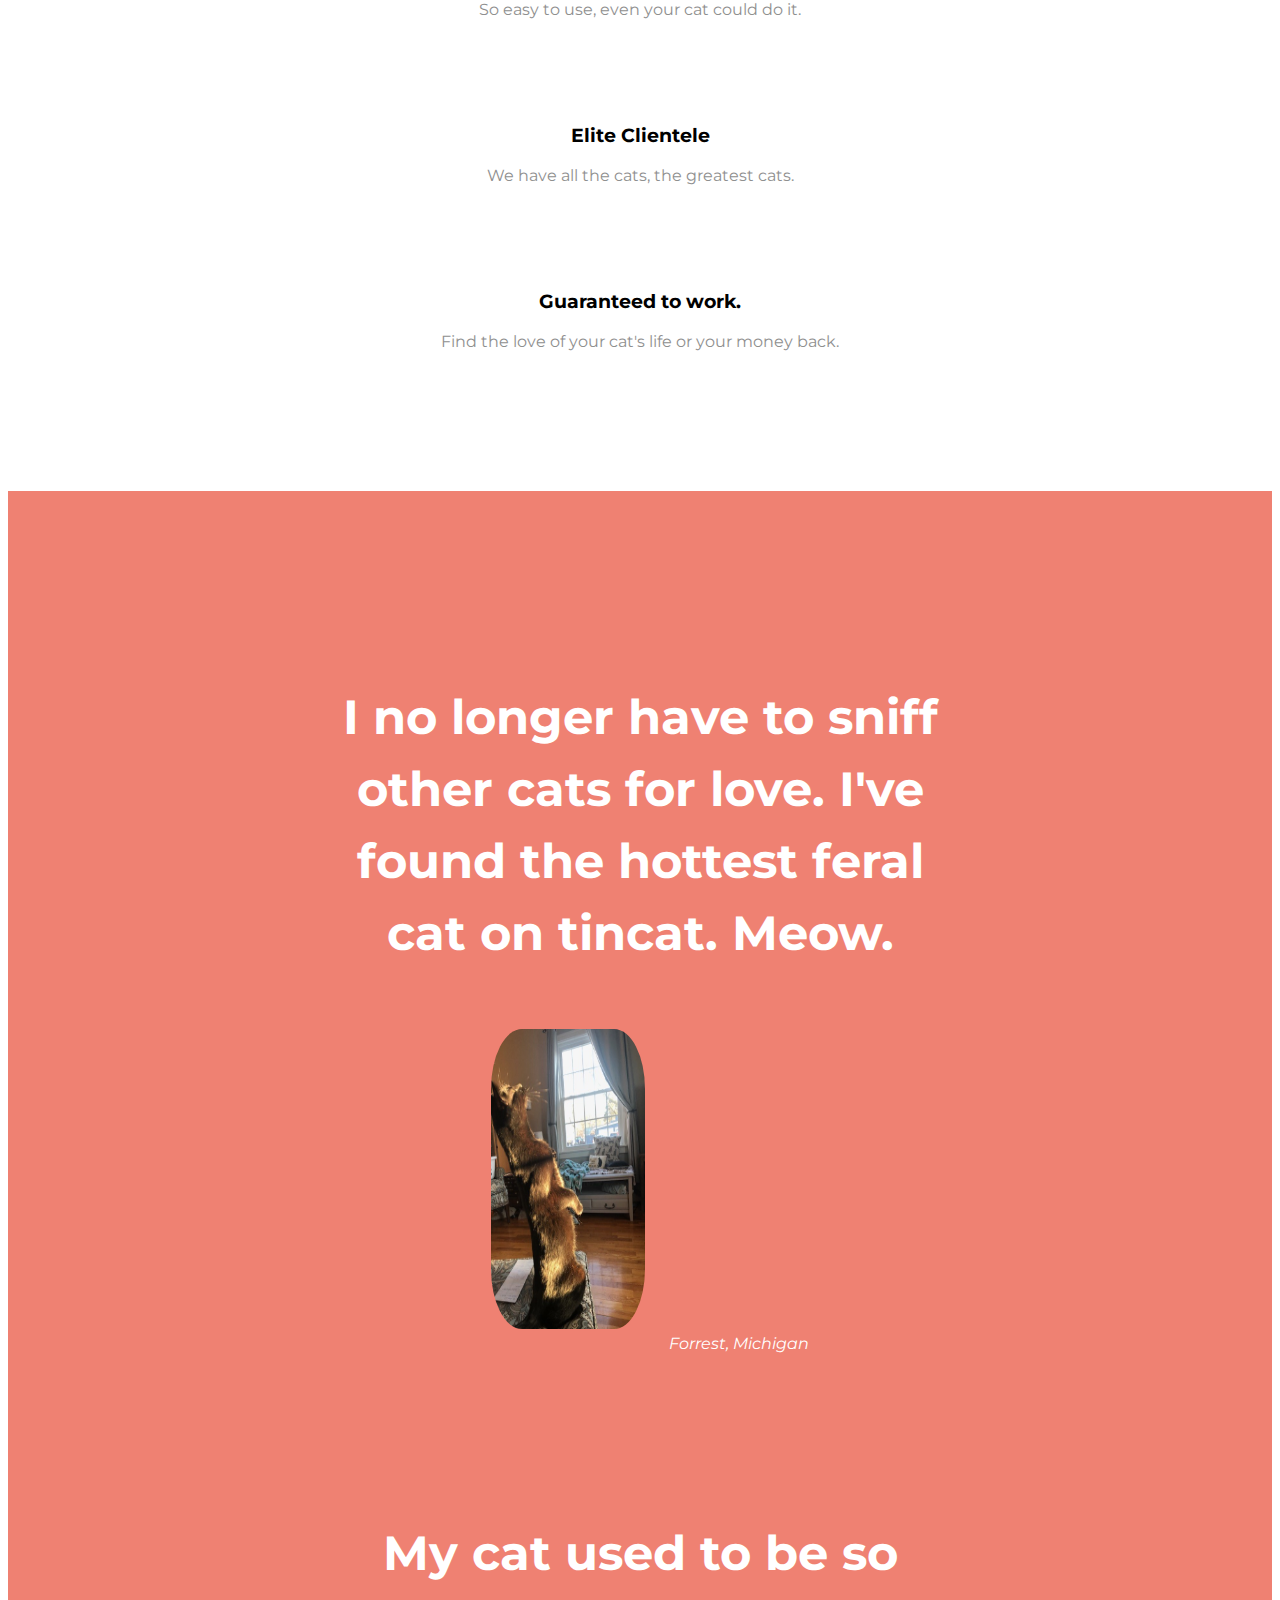
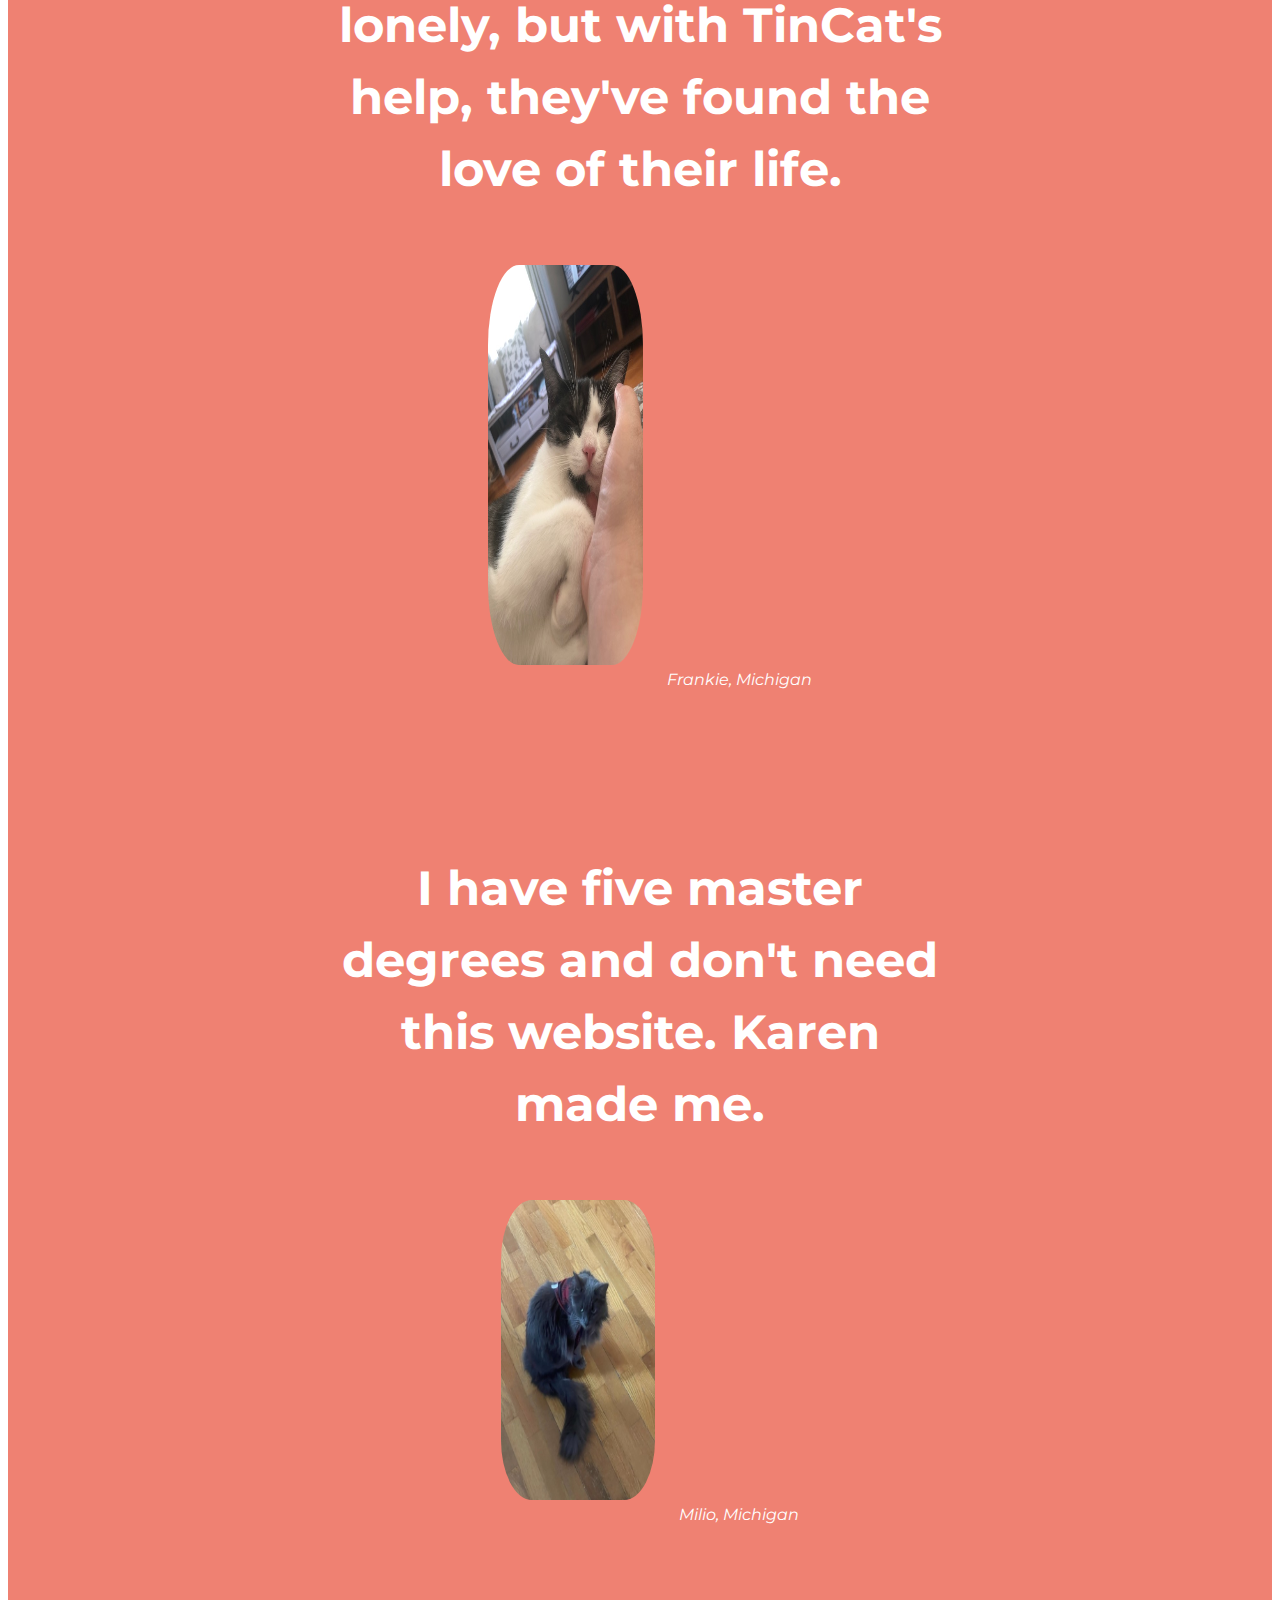
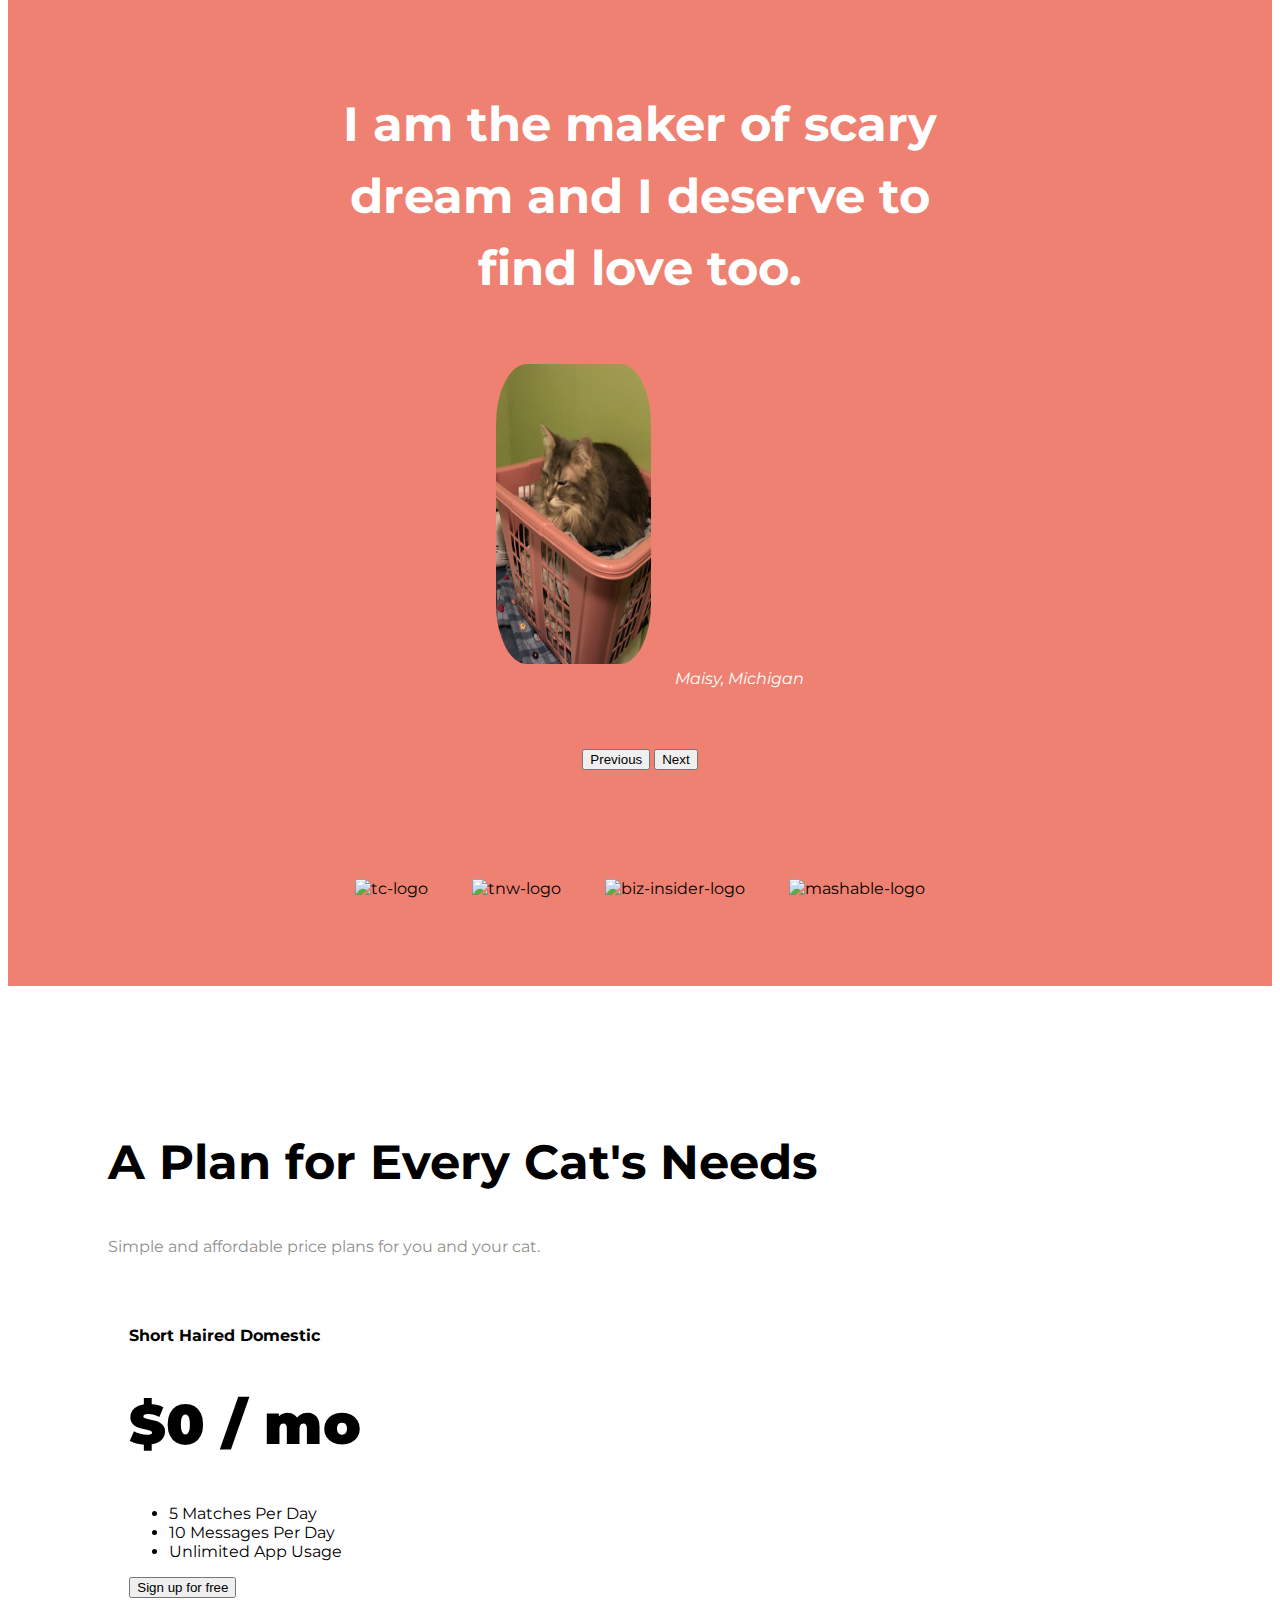
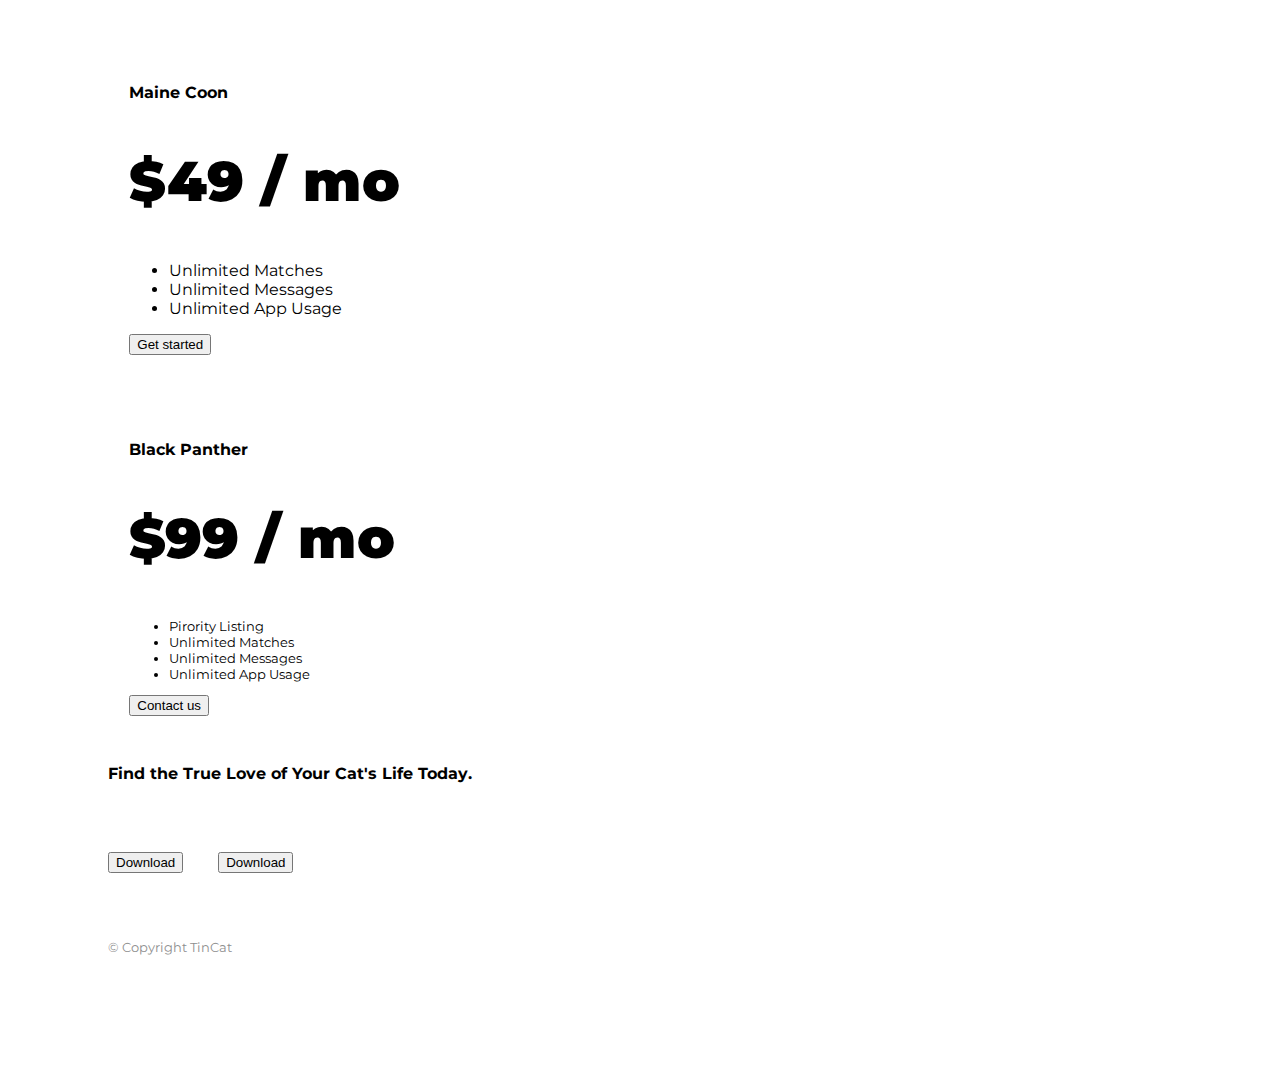
==== commit 67e3d485: "Add files via upload" ====
--- a/index.html
+++ b/index.html
@@ -64,6 +64,7 @@
 
     <div class="col-lg-6">
       <img class="title-image" src="images/4Cats.jpg" alt="iphone-mockup">
+
 </div>
   </div>
   </section>
@@ -105,25 +106,29 @@
   <div class="carousel-inner">
     <div class="carousel-item active">
       <h2>I no longer have to sniff other cats for love. I've found the hottest feral cat on tincat. Meow.</h2>
-      <img class="testimonial-image" src="images/Forrest.jpg" alt="Forrest-profile">
+      <img class="testimonial-image" src="images/Forrest.jpg" alt="Forrest-profile" width="300"
+        height="300">
       <em>Forrest, Michigan</em>
     </div>
 
     <div class="carousel-item">
       <h2 class="testimonial-text">My cat used to be so lonely, but with TinCat's help, they've found the love of their life.</h2>
-      <img class="testimonial-image" src="images/Frankie.jpg" alt="Frankie-profile">
+      <img class="testimonial-image" src="images/Frankie.jpg" alt="Frankie-profile" width="400"
+        height="400">
       <em>Frankie, Michigan</em>
     </div>
 
     <div class="carousel-item">
       <h2 class="testimonial-text">I have five master degrees and don't need this website. Karen made me.</h2>
-      <img class="testimonial-image" src="images/Milio.jpg" alt="Milio-profile">
+      <img class="testimonial-image" src="images/Milio2.jpg" alt="Milio-profile width="300"
+        height="300"">
       <em>Milio, Michigan</em>
     </div>
 
     <div class="carousel-item">
       <h2 class="testimonial-text">I am the maker of scary dream and I deserve to find love too.</h2>
-      <img class="testimonial-image" src="images/Maisy.jpg" alt="Maisy-profile">
+      <img class="testimonial-image" src="images/Maisy.jpg" alt="Maisy-profile" width="300"
+        height="300">
       <em>Maisy, Michigan</em>
     </div>
   </div>
@@ -145,10 +150,10 @@
   <!-- Press -->
 
   <section id="press">
-    <img class="press-logo" src="images/techcrunch.png" alt="tc-logo">
-    <img class="press-logo" src="images/tnw.png" alt="tnw-logo">
-    <img class="press-logo" src="images/bizinsider.png" alt="biz-insider-logo">
-    <img class="press-logo" src="images/mashable.png" alt="mashable-logo">
+    <img class="press-logo" src="https://1000logos.net/wp-content/uploads/2020/09/Friskies-Logo.jpg" alt="tc-logo">
+    <img class="press-logo" src="https://photos.prnewswire.com/prnfull/20160805/396309LOGO" alt="tnw-logo">
+    <img class="press-logo" src="https://truthinadvertising.org/wp-content/uploads/2017/03/nutrish-logo.jpeg" alt="biz-insider-logo">
+    <img class="press-logo" src="https://www.allivet.com/dw/image/v2/BFKL_PRD/on/demandware.static/-/Sites-allivet-master/default/dw7702ec80/51429/51429.jpg?sw=800&q=65" alt="mashable-logo">
 
   </section>
 
@@ -157,44 +162,70 @@
 
   <section id="pricing">
 
-    <h2>A Plan for Every Dog's Needs</h2>
-    <p>Simple and affordable price plans for your and your dog.</p>
-
-
-    <h3>Chihuahua</h3>
-    <h2>Free</h2>
-    <p>5 Matches Per Day</p>
-    <p>10 Messages Per Day</p>
-    <p>Unlimited App Usage</p>
-    <button type="button">Sign Up</button>
-
-
-    <h3>Labrador</h3>
-    <h2>$49 / mo</h2>
-    <p>Unlimited Matches</p>
-    <p>Unlimited Messages</p>
-    <p>Unlimited App Usage</p>
-    <button type="button">Sign Up</button>
-
-
-    <h3>Mastiff</h3>
-    <h2>$99 / mo</h2>
-    <p>Pirority Listing</p>
-    <p>Unlimited Matches</p>
-    <p>Unlimited Messages</p>
-    <p>Unlimited App Usage</p>
-    <button type="button">Sign Up</button>
-
-  </section>
+    <h2>A Plan for Every Cat's Needs</h2>
+    <p>Simple and affordable price plans for you and your cat.</p>
+
+
+<div class="row row-cols-1 row-cols-md-3 mb-3 text-center">
+      <div class="Pricing-column">
+        <div class="card mb-4 rounded-3 shadow-sm">
+          <div class="card-header py-3">
+            <h4 class="my-0 fw-normal">Short Haired Domestic</h4>
+          </div>
+          <div class="card-body">
+            <h1 class="card-title pricing-card-title">$0 / mo<small class="text-muted fw-light"></small></h1>
+            <ul class="list-unstyled mt-3 mb-4">
+              <li>5 Matches Per Day</li>
+              <li>10 Messages Per Day</li>
+              <li>Unlimited App Usage</li>
+            </ul>
+            <button type="button" class="w-100 btn btn-lg btn-outline-dark">Sign up for free</button>
+          </div>
+        </div>
+      </div>
+      <div class="Pricing-column">
+        <div class="card mb-4 rounded-3 shadow-sm">
+          <div class="card-header py-3">
+            <h4 class="my-0 fw-normal">Maine Coon</h4>
+          </div>
+          <div class="card-body">
+            <h1 class="card-title pricing-card-title">$49 / mo<small class="text-muted fw-light"></small></h1>
+            <ul class="list-unstyled mt-3 mb-4">
+              <li>Unlimited Matches</li>
+              <li>Unlimited Messages</li>
+              <li>Unlimited App Usage</li>
+            </ul>
+            <button type="button" class="w-100 btn btn-lg btn-dark">Get started</button>
+          </div>
+        </div>
+      </div>
+      <div class="Pricing-column">
+        <div class="card mb-4 rounded-3 shadow-sm border-primary">
+          <div class="card-header py-3 text-bg-dark border-primary">
+            <h4 class="my-0 fw-normal">Black Panther</h4>
+          </div>
+          <div class="card-body">
+            <h1 class="card-title pricing-card-title">$99 / mo<small class="text-muted fw-light"></h1>
+            <ul class="list-unstyled mt-3 mb-4">
+              <li>Pirority Listing</li>
+              <li>Unlimited Matches</li>
+              <li>Unlimited Messages</li>
+              <li>Unlimited App Usage</li>
+            </ul>
+            <button type="button" class="w-100 btn btn-lg btn-dark">Contact us</button>
+          </div>
+        </div>
+      </div>
+    </div>
 
 
   <!-- Call to Action -->
 
   <section id="cta">
 
-    <h3>Find the True Love of Your Dog's Life Today.</h3>
-    <button type="button">Download</button>
-    <button type="button">Download</button>
+    <h3>Find the True Love of Your Cat's Life Today.</h3>
+    <button type="button"class="btn btn-dark btn-lg download-button"><i class="fa-brands fa-apple"></i> Download</button>
+    <button type="button"class="btn btn-dark btn-lg download-button"><i class="fa-brands fa-google-play"></i> Download</button>
 
   </section>
 
@@ -203,7 +234,7 @@
 
   <footer id="footer">
 
-    <p>© Copyright TinDog</p>
+    <p>© Copyright TinCat</p>
 
   </footer>
 
--- a/css/styles.css
+++ b/css/styles.css
@@ -67,12 +67,18 @@
   width: 60%;
   transform: rotate(25deg);
   padding-bottom: 5%;
+  border-radius: 100%;
+  position: relative;
+  left: 10%;
 }
+
+
 
 /* Features Section */
 
 #features {
   padding: 7% 15%;
+  background-color: #fff;
 }
 
 .feature-box {
@@ -99,10 +105,13 @@
 }
 
 .testimonial-image {
-  width: 15%;
-  border-radius: 100%;
+  width: 25%;
   margin: 20px;
+  border-radius: 20%;
+}
 
+.carousel-item {
+  padding: 7% 15%;
 }
 
 #press {
@@ -115,3 +124,13 @@
   width: 8%;
   margin: 20px 20px 50px;
 }
+
+/* pricing section */
+
+#pricing {
+  padding: 100px;
+}
+
+.Pricing-column {
+  padding: 3% 2%;
+}
